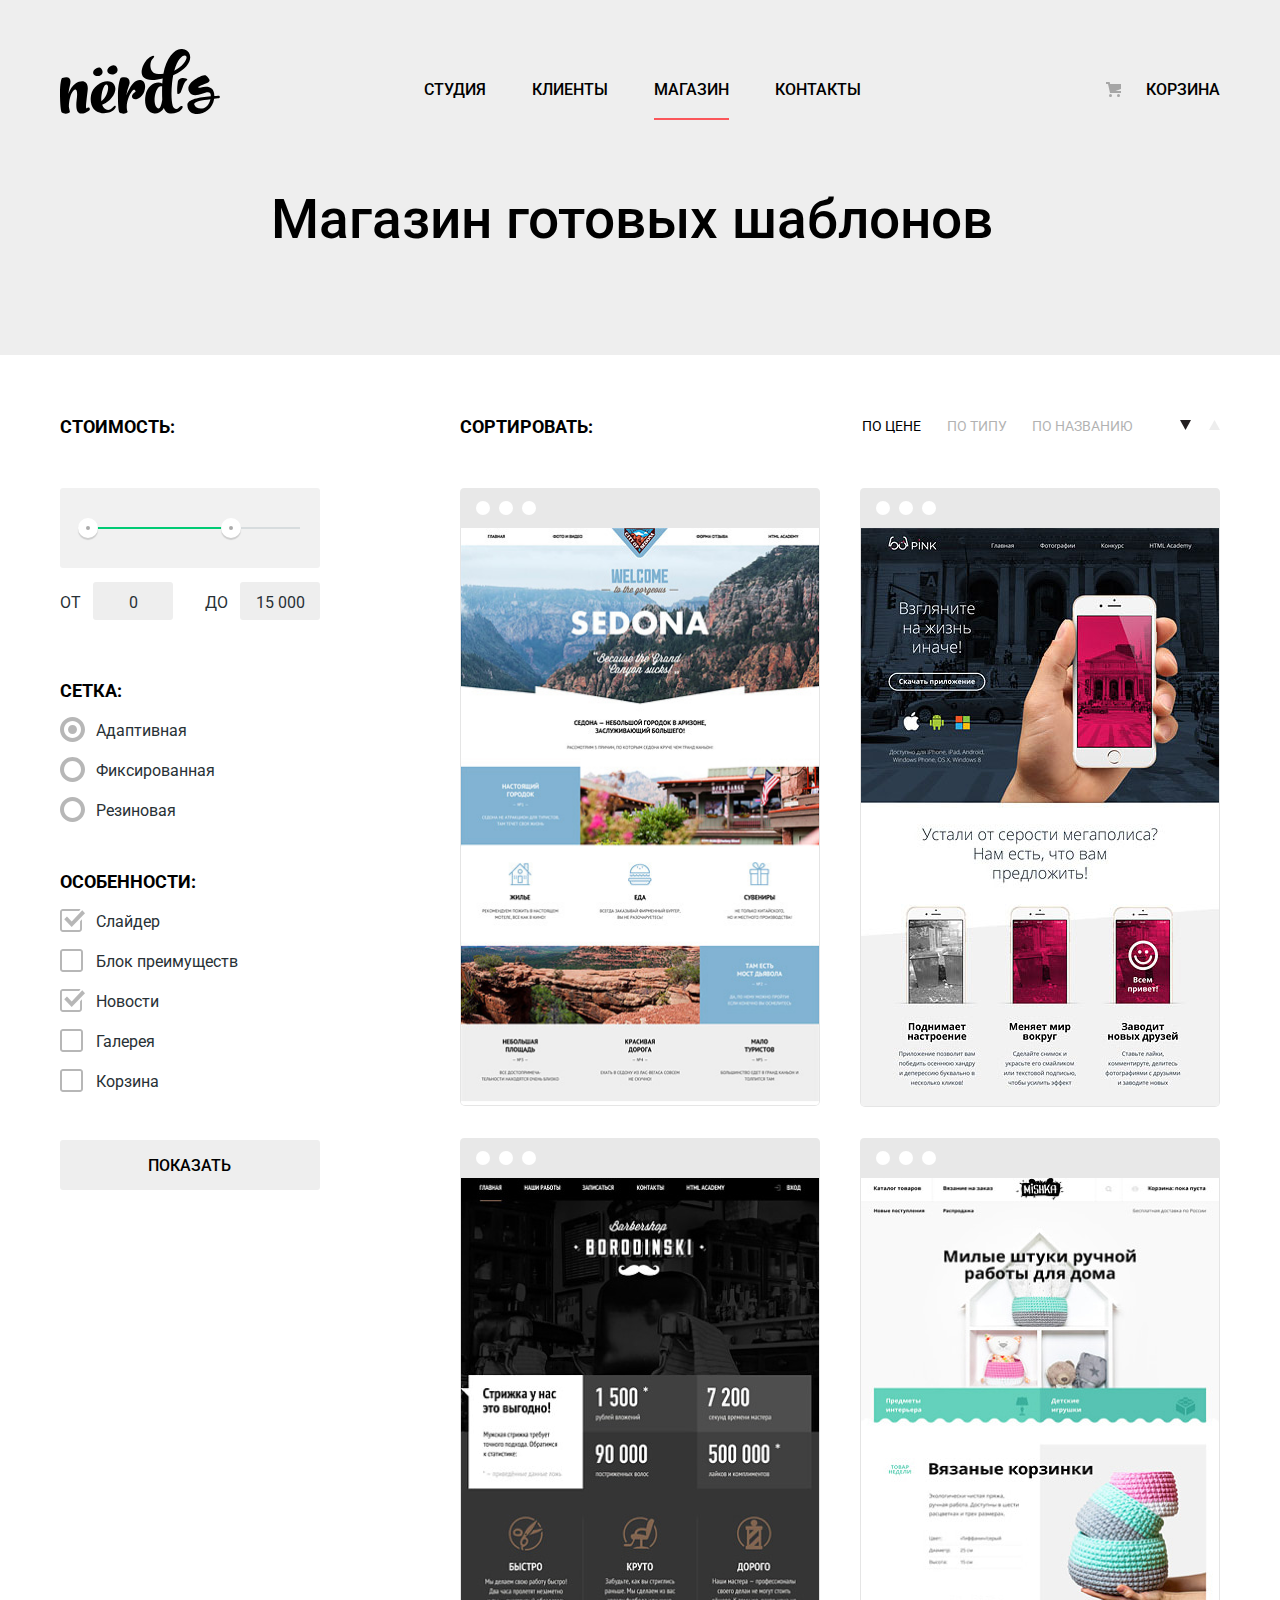
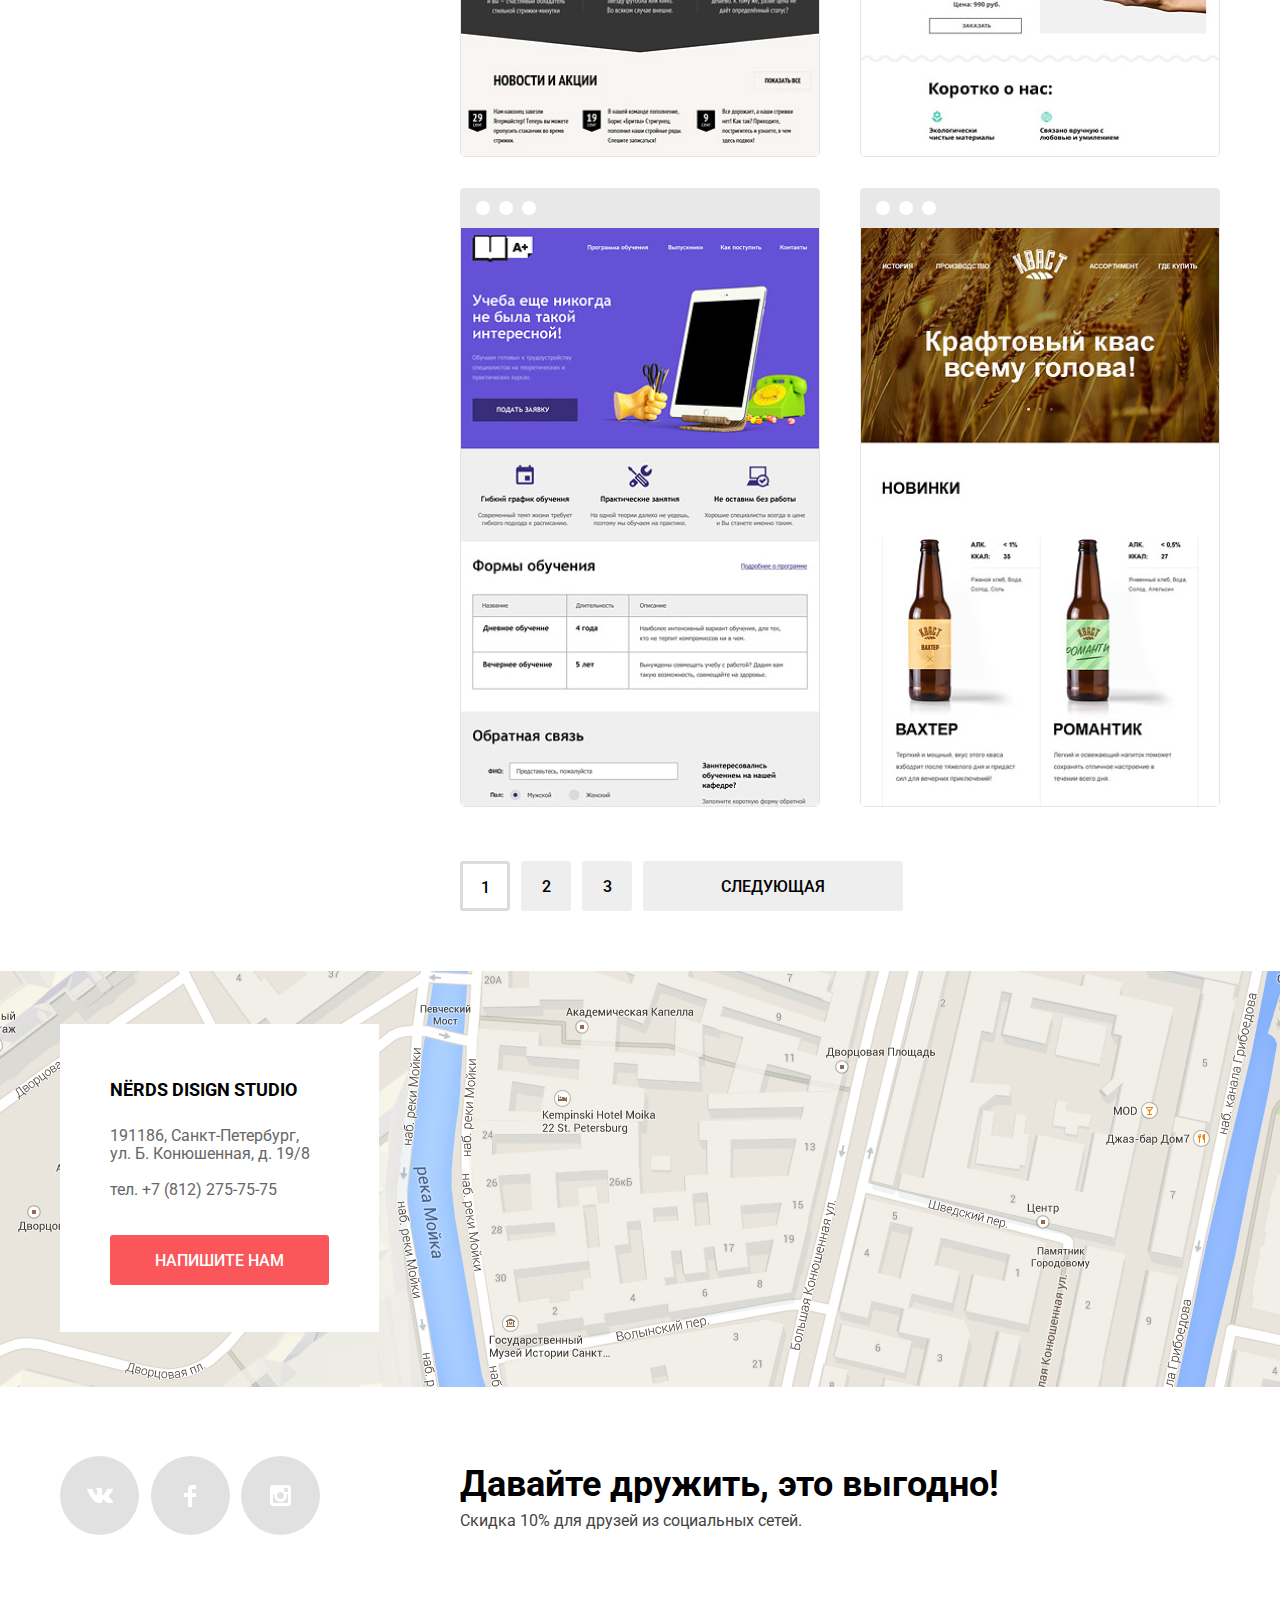
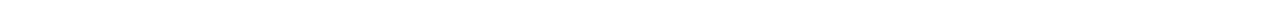
==== catalog.html @ a43b1bb4 "15. Оживляем интерактивные элементы" ====
<!DOCTYPE html>
<html class="page" lang="ru">

<head>
  <meta charset="utf-8">
  <title>HTML Academy: Нёрдс</title>
  <link href="https://fonts.googleapis.com/css2?family=Roboto:wght@400;500;700&display=swap" rel="stylesheet">
  <link href="css/normalize.css" rel="stylesheet">
  <link href="css/style.css" rel="stylesheet">
</head>

<body class="page-body">
  <header class="header header-inner">
    <div class="container">
      <a href="index.html" class="logo">
        <img src="img/logo.svg" width="160" height="65" alt="Логотип дизайн-студии NЁRDS">
      </a>
      <nav class="main-navigation">
        <ul>
          <li><a href="index.html">Студия</a></li>
          <li><a href="">Клиенты</a></li>
          <li><a class="active">Магазин</a></li>
          <li><a href="">Контакты</a></li>
        </ul>
      </nav>
      <div class="main-navigation basket">
        <a href="#">Корзина</a>
      </div>
    </div>
  </header>

  <main class="inner-main">
    <h1 class="title">Магазин готовых шаблонов</h1>
    <div class="container">
      <section class="filter">
        <h2 class="visually-hidden">
          Фильтр шаблонов
        </h2>
        <form action="https://echo.htmlacademy.ru" method="get">

          <fieldset class="price-scale">
            <legend>Стоимость:</legend>
            <div class="price-filter">

              <div class="filter-range">
                <div class="range-scale">
                  
                  <div class="range-scale-selected" 
                   style="width: 70%; margin-left: 0%">
                  </div>
                 
                </div>
                  <div class="toggle toggle-min" tabindex="0"
                  style="left: 7%"></div>
                  <div class="toggle toggle-max" tabindex="0"
                  style="left: 62%"></div>
              </div>

              <div class="filter-interval">
                <label class="low-price">
                  От
                <input type="text" name="min-price" value="0">
              </label>

                <label class="high-price">
                  До
                <input type="text" name="max-price" value="15 000">
              </label>
              </div>
            </div>
          </fieldset>

          <fieldset>
            <legend>
              Сетка:
            </legend>
            <ul>
              <li>
                <input class="visually-hidden filter-input
               filter-input-radio" type="radio" name="grid" value="adaptive" id="filter-adaptive" checked>
                <label for="filter-adaptive">
                  Адаптивная
                </label>
              </li>
              <li>
                <input class="visually-hidden filter-input
               filter-input-radio" type="radio" name="grid" value="fixed" id="filter-fixed">
                <label for="filter-fixed">
                  Фиксированная
                </label>
              </li>
              <li>
                <input class="visually-hidden filter-input
               filter-input-radio" type="radio" name="grid" value="rubber" id="filter-rubber">
                <label for="filter-rubber">
                  Резиновая
                </label>
              </li>
            </ul>
          </fieldset>

          <fieldset>
            <legend>
              Особенности:
            </legend>
            <ul>
              <li>
                <input class="visually-hidden filter-input
               filter-input-checkbox" type="checkbox" name="slider" id="filter-slider" checked>
                <label for="filter-slider">
                  Слайдер
                </label>
              </li>
              <li>
                <input class="visually-hidden filter-input
               filter-input-checkbox" type="checkbox" name="advantages" id="filter-advantages">
                <label for="filter-advantages">
                  Блок преимуществ
                </label>
              </li>
              <li>
                <input class="visually-hidden filter-input
               filter-input-checkbox" type="checkbox" name="news" id="filter-news" checked>
                <label for="filter-news">
                  Новости
                </label>
              </li>
              <li>
                <input class="visually-hidden filter-input
              filter-input-checkbox" type="checkbox" name="gallery" id="filter-gallery">
                <label for="filter-gallery">
                  Галерея
                </label>
              </li>
              <li>
                <input class="visually-hidden filter-input
              filter-input-checkbox" type="checkbox" name="basket" id="filter-basket">
                <label for="filter-basket">
                  Корзина
                </label>
              </li>
            </ul>
          </fieldset>
          <button class="show-results" type="submit">
            Показать
          </button>
        </form>
      </section>

      <section class="catalog">
        <h2 class="visually-hidden">
          Список шаблонов
        </h2>

        <div class="sort">
          <span class="sort-title">Сортировать:</span>
          <ul class="sort-items">
            <li><a class="sort-active" href="#">По цене</a></li>
            <li><a href="#">По типу</a></li>
            <li><a href="#">По названию</a></li>
          </ul>
          <ul class="sort-triangle">
            <li>
              <a class="sort-up-down sort-active" href="#">
                <span class="visually-hidden">
                  Сортировка по убыванию
                </span>
                <svg xmlns="http://www.w3.org/2000/svg" width="11" height="10" viewbox="0 0 11 10">
                  <path fill="#A6A6A6" d="M5.5 10L0 0h11" />
                </svg>

              </a>
            </li>
            <li>
              <a class="sort-up-down" href="#">
                <span class="visually-hidden">
                  Сортировка по возрастанию
                </span>
                <svg xmlns="http://www.w3.org/2000/svg" width="11" height="10" viewbox="0 0 11 10">
                  <path fill="#A6A6A6" d="M5.5 0L0 10h11z" />
                </svg>
              </a>
            </li>
          </ul>
        </div>

        <ul class="catalog-list">
          <li class="catalog-item">
            <div class="catalog-item-image">
              <img src="img/sedona.jpg" width="360" height="576"
                alt="Изображение красочного сайта с фотографиями Седоны">
            </div>
            <div class="actions">
              <a href="" tabindex="0">Sedona</a>
              <p>
                Информационный сайт <br> для туристов
              </p>
              <a class="buy" href="">9 900 ₽</a>
            </div>
          </li>
          <li class="catalog-item">
            <div class="catalog-item-image">
              <img src="img/pink-app.jpg" width="360" height="576"
                alt="Изображение стильного лендинга в серо-розовом цвете">
            </div>
            <div class="actions">
              <a href="">Pink App</a>
              <p>
                Продуктовый лендинг <br>
                приложения для iOS и Android
              </p>
              <a class="buy" href="">9 900 ₽</a>
            </div>
          </li>
          <li class="catalog-item">
            <div class="catalog-item-image">
              <img src="img/barbershop.jpg" width="360" height="576"
                alt="Изображение сайта мужской парикмахерской, в стиле американского барбершопа в темном цвете">
            </div>
            <div class="actions">
              <a href="">Barbershop</a>
              <p>
                Сайт салона красоты.<br> Для мужчин, да.
              </p>
              <a class="buy" href="">9 900 ₽</a>
            </div>
          </li>
          <li class="catalog-item">
            <div class="catalog-item-image">
              <img src="img/mishka.jpg" width="360" height="576"
                alt="Изображение нежного сайта в пастельных тонах с изображениями вязаных игрушек и аксуссуаров">
            </div>
            <div class="actions">
              <a href="">Mishka</a>
              <p>
                Интернет-магазин<br> вязаных игрушек
              </p>
              <a class="buy" href="">9 900 ₽</a>
            </div>
          </li>
          <li class="catalog-item">
            <div class="catalog-item-image">
              <img src="img/a-plus.jpg" width="360" height="576"
                alt="Изображение яркого сайта с удобно преподносимой информацией о курсах A Plus">
            </div>
            <div class="actions">
              <a href="">A Plus</a>
              <p>
                Лендинг курсов повышения<br> квалификации
              </p>
              <a class="buy" href="">9 900 ₽</a>
            </div>
          </li>
          <li class="catalog-item">
            <div class="catalog-item-image">
              <img src="img/kvast.jpg" width="360" height="576"
                alt="Изображение сайта с надписью 'Крафтовый квас всему голова!' на фоне золотой пшеницы">
            </div>
            <div class="actions">
              <a href="">Кваст</a>
              <p>
                Промо-сайт производителя<br> крафтового кваса
              </p>
              <a class="buy" href="">9 900 ₽</a>
            </div>
          </li>
        </ul>

        <h3 class="visually-hidden">Переключить страницу</h3>
        <ul class="pagination-list">
          <li class="pagination-item">
            <a class="active-page">1</a>
          </li>
          <li class="pagination-item ">
            <a href="#">2</a>
          </li>
          <li class="pagination-item">
            <a href="#">3</a>
          </li>
          <li class="pagination-item">
            <a href="#">Следующая</a>
          </li>
        </ul>
      </section>
    </div>
    <section class="map">
      <img src="img/map.png" width="1430" height="416" alt="Изображение карты">
      <div class="container">
        <div class="map-info">
          <h4>Nёrds disign studio</h4>
          <p>
            191186, Санкт-Петербург,<br>
            ул. Б. Конюшенная, д. 19/8
          </p>
          <a href="tel:+78122757575">
            тел. +7 (812) 275-75-75
          </a>
          <p>
            <a class="feedback-button" href="">
              Напишите нам
            </a>
          </p>
        </div>
      </div>
    </section>

    <section class="pop-up">
      <div class="pop-up-wrap">
      <h2>Напишите нам</h2>
      <form action="https://echo.htmlacademy.ru" method="post">
        <div class= "name-email">
        <p>
          <label>Ваше имя:
            <input type="text" name="name" placeholder="Имя Фамилия">
          </label>
        </p>
        <p>
          <label>Ваш email:
            <input type="email" name="email" placeholder="email@example.com">
          </label>
        </p>
        </div>
        <p>
          <label for="message">Текст письма:</label>
        </p>
        <p>
          <textarea name="message" id="message" rows="5" cols="80">В свободной форме
          </textarea>
        </p>
        <button type="submit">Отправить</button>
      </form>
      <button class="close-popup" type="button">
        <span class="visually-hidden">
          Закрыть окно
        </span>
      </button>
      </div>
    </section>
  </main>

  <footer class="footer container">
    <ul class="socials">
      <li>
        <a class="social-button" href="#">
          <span class="visually-hidden">Вконтакте</span>
          <svg xmlns="http://www.w3.org/2000/svg" width="26" height="15" viewbox="0 0 26 15">
            <path fill="#FFF" d="M16.138 11.51c.956-.309 2.18
              2.04 3.483 2.939.978.681 1.727.534
              1.727.534l3.473-.05s1.815-.112.957-1.554c-.071-.12-.503-1.069-2.585-3.022-2.177-2.043-1.882-1.712.739-5.244
              1.597-2.153 2.236-3.468
              2.036-4.028-.192-.539-1.365-.399-1.365-.399L20.69.713c-.381.001-.704.119-.851.515-.003.004-.621
              1.666-1.445 3.079-1.741 2.989-2.436 3.148-2.724 2.961-.661-.433-.494-1.737-.494-2.664
              0-2.897.432-4.105-.846-4.417-.427-.104-.739-.172-1.828-.182-1.392-.021-2.574 0-3.244.329-.445.223-.786.712-.579.74.26.035.843.16
              1.155.586.401.552.389 1.789.389 1.789s.229 3.411-.54
              3.834c-.528.29-1.25-.302-2.803-3.016-.793-1.388-1.392-2.922-1.392-2.922s-.116-.285-.326-.441c-.25-.185-.6-.244-.6-.244L.848.684S.29.7.085.946c-.182.218-.015.668-.015.668s2.909
              6.881 6.203 10.347c3.02 3.182 6.452 2.971
              6.452 2.971h1.555s.469-.054.709-.312c.224-.24.214-.691.214-.691s-.031-2.109.935-2.419z" />
          </svg>
        </a>
      </li>
      <li>
        <a class="social-button" href="#">
          <span class="visually-hidden">Фейсбук</span>
          <svg xmlns="http://www.w3.org/2000/svg" width="12" height="22" viewbox="0 0 12 22">
            <path fill="#FFF" d="M12 4V0H8a4 4 0 0 0-4 4v4H0v4h4v10h4V12h4V8H8V4h4z" />
          </svg>
        </a>
      </li>
      <li>
        <a class="social-button" href="#">
          <span class="visually-hidden">Инстаграм</span>
          <svg xmlns="http://www.w3.org/2000/svg" width="21" height="21" viewbox="0 0 21 21">
            <path fill="#FFF" d="M18 0H3C1.35 0 0 1.35 0 3v15c0 1.65 1.35 3 3 3h15c1.65 0 3-1.35
             3-3V3c0-1.65-1.35-3-3-3zm-7.5 7c1.93 0 3.5 1.57 3.5 3.5S12.43 14 10.5 14 7 12.43 7
             10.5 8.57 7 10.5 7zM18 18H3V9h1.181A6.504 6.504 0 0 0 4 10.5a6.5 6.5 0 1 0 13 0
             6.45 6.45 0 0 0-.181-1.5H18v9zm0-11h-4V3h4v4z" />
          </svg>
        </a>
      </li>
    </ul>
    <div class="footer-wrap">
      <h2>Давайте дружить, это выгодно!</h2>
      <p>Скидка 10% для друзей из социальных сетей.</p>
    </div>
  </footer>
<script src="./js/script.js"></script>
</body>

</html>
---- css/style.css ----
/* Variables */

:root {
  --icon-gray: #231f20;

  --basic-black: #000000;
  --basic-extra-dark-gray: #283136;
  --basic-dark-gray: #4d4d4d;
  --basic-medium-gray: #666666;
  --basic-gray: #e1e1e1;
  --basic-light-gray: #eeeeee;
  --basic-white: #ffffff;

  --form-dark-gray: rgba(27%, 27%, 27%, 0.5);
  --form-gray: #b4b9bb;
  --form-light-gray: #d7dcde;

  --slider-gray: #c1c1c1;
  --footer-gray: #444444;

  --btn-dark-gray: #d5d5d5;
  --btn-gray: #dfdfdf;
  --btn-border-gray: #dbdbdb;
  --tooggle-gray: #ababab;


  --basic-dark-red: #d7373b;
  --basic-medium-red: #e74346;
  --basic-red: #fb565a;

  --basic-dark-green: #00aa62;
  --basic-medium-green: #00bc6c;
  --basic-green: #00ca74;

  --basic-dark-yellow: #e5a722;
  --basic-medium-yellow: #eab534;
  --basic-yellow: #efc849;

  --special-white: rgba(255, 255, 255, 0.3);
  --special-gray: rgba(0, 0, 0, 0.25);
  --special-light-gray: rgba(0, 0, 0, 0.1);
  --special-shadow: rgba(0, 0, 0, 0.4);
  --special-border: rgba(0, 1, 1, 0.1);
  --special-tooggle: rgba(0, 0, 0, 0.15);
}

/* Global */

body {
  min-width: 1180px;
  margin: 0;
  padding: 0;
  font-family: "Roboto", "Arial", sans-serif;
  font-size: 16px;
  line-height: 24px;
  font-weight: normal;
  color: var(--basic-black);
  background-color: var(--basic-white);
}

a {
  text-decoration: none;
}

img {
  max-width: 100%;
  height: auto;
}

*,
*::before,
*::after {
  box-sizing: border-box;
}

/* grid */

.page {
  height: 100%;
}

.page-body {
  min-height: 100%;
  display: grid;
  grid-template-rows: min-content 1fr min-content;
  align-content: start;
}

/* Container */

.container {
  width: 1180px;
  margin: 0 auto;
  padding: 0 10px;
}

/* styles for header */

.header {
  min-height: 115px;
  background-color: var(--basic-light-gray);
}

.header-inner {
  padding-bottom: 20px;
}

.header .logo:focus {
  opacity: 0.3;
}

.header .logo {
  width: 160px;
  height: 65px;
  margin-top: 49px;
}

.main-navigation ul {
  list-style: none;
  width: 438px;
  margin: 0;
  padding: 0;
  display: grid;
  grid-template-columns:
    min-content min-content min-content min-content;
  gap: 46px;
  margin-top: 75px;
  margin-right: 54px;

}

.main-navigation a {
  color: var(--basic-black);
  font-weight: 500;
  line-height: 30px;
  text-transform: uppercase;
}

.main-navigation a:hover {
  color: var(--basic-red);
}

.main-navigation a:focus {
  color: var(--basic-black);
  opacity: 0.3;
}

.active {
  border-bottom: 2px solid var(--basic-red);
  padding-bottom: 19px;
}

.header .container {
  display: flex;
  justify-content: space-between;
}

.basket {
  max-width: 115px;
  padding-left: 26px;
  margin-top: 75px;
  position: relative;
}

.basket a::before {
  content: "";
  width: 15px;
  height: 15px;
  position: absolute;
  background-image: url("../img/cart-icon.svg");
  background-repeat: no-repeat;
  background-position: 0 0;
  top: 7px;
  left: -14px;
}

/* styles for index.html */

/* slider */

.slider {
  background-color: var(--basic-light-gray);
  margin: 0;
}

.slider .container {
  position: relative;
}

.slider h2 {
  font-weight: 500;
  font-size: 55px;
  line-height: 55px;
  margin: 0;
  padding-top: 77px;
  padding-bottom: 27px;
}

.slider p {
  color: var(--basic-extra-dark-gray);
  margin: 0;
}

.slider-button {
  font-weight: 500;
  font-size: 16px;
  line-height: 18px;
  text-transform: uppercase;
  color: var(--basic-white);
  background-color: var(--basic-red);
  width: 240px;
  height: 50px;
  text-align: center;
  border-radius: 3px;
  padding-top: 16px;
  margin-top: 38px;
}

.slider-button:hover {
  background-color: var(--basic-medium-red);
}

.slider-button:focus {
  background-color: var(--basic-dark-red);
  color: var(--special-white);
}

.first-slide {
  display: grid;
  grid-template-columns: 380px;
  grid-template-rows:
    min-content min-content min-content;
  background-image: url(../img/slide-1.png);
  display: none;
}

.first-slide .slider-button {
  padding-top: 17px;
}

.second-slide {
  background-image: url(../img/slide-2.png);
  display: grid;
  grid-template-columns: 520px;
  grid-template-rows:
    min-content min-content min-content;
  display: none;
}

.second-slide h2,
.third-slide h2 {
  padding-bottom: 39px;
}

.second-slide .slider-button,
.third-slide .slider-button {
  margin-top: 26px;
}

.third-slide {
  display: grid;
  grid-template-columns: 415px;
  grid-template-rows:
    min-content min-content min-content;
  background-image: url(../img/slide-3.png);
  display: none;
}


.slide {
  min-height: 430px;
  background-repeat: no-repeat;
  background-size: 760px 431px;
  background-position: right;
}

.slider .current-slide {
  display: grid;
}

.indicator {
  width: 88px;
  display: flex;
  justify-content: space-between;
  position: absolute;
  bottom: 96px;
  right: 545px;
}

.indicator-button {
  width: 18px;
  height: 18px;
  border-radius: 50%;
  background-color: var(--basic-white);
  border: none;
  cursor: pointer;
  position: relative;
}

.indicator .current-btn::before {
  content: "";
  width: 8px;
  height: 8px;
  border: 2px solid var(--slider-gray);
  border-radius: 50%;
  position: absolute;
  top: 5px;
  left: 5px;
}

/* products */

.products {
  margin-top: 80px;
  margin-bottom: 80px;
  display: grid;
  grid-template-columns:
    300px 300px 300px;
  gap: 100px;
}

.products div {
  width: 300px;
}

.products h3 {
  font-weight: bold;
  font-size: 24px;
  line-height: 30px;
  text-transform: uppercase;
  margin: 0;
  margin-top: 19px;
}

.products p {
  color: var(--basic-extra-dark-gray);
  margin: 0;
  margin-top: 15px;
}

.products a {
  line-height: 18px;
  color: var(--basic-white);
  text-transform: uppercase;
  text-align: center;
  display: block;
  width: 160px;
  height: 50px;
  padding-top: 18px;
  border-radius: 3px;
  margin-top: 31px;
}

.first-product a {
  background-color: var(--basic-red);
}

.first-product a:hover {
  background-color: var(--basic-medium-red);
}

.first-product a:focus {
  background-color: var(--basic-dark-red);
  color: var(--special-white);
}

.second-product a {
  background-color: var(--basic-green);
}

.second-product a:hover {
  background-color: var(--basic-medium-green);
}

.second-product a:focus {
  background-color: var(--basic-dark-green);
  color: var(--special-white);
}

.third-product a {
  background-color: var(--basic-yellow);
}

.third-product a:hover {
  background-color: var(--basic-medium-yellow);
}

.third-product a:focus {
  background-color: var(--basic-dark-yellow);
  color: var(--special-white);
}

/* about us */

.company {
  display: grid;
  grid-template-columns: 670px 360px;
  column-gap: 130px;
  margin-bottom: 58px;
  position: relative;
  padding-top: 38px;
}

.company::before,
.clients::before,
.clients::after {
  content: "";
  width: 1158px;
  height: 2px;
  background-color: var(--basic-light-gray);
  position: absolute;
  top: 0;
  left: 10px;
}

.clients::after {
  top: 100%;
}

.about-us h2 {
  font-weight: 500;
  font-size: 45px;
  line-height: 45px;
  margin: 0;
  margin-top: 37px;
}

.about-us p {
  color: var(--basic-extra-dark-gray);
  margin: 0;
  margin-top: 34px;
}

.about-us h4 {
  text-transform: uppercase;
  color: var(--basic-extra-dark-gray);
  margin: 0;
  margin-top: 41px;
}

.about-us .developing {
  list-style: none;
  color: var(--basic-extra-dark-gray);
  margin: 0;
  padding: 0;
  margin-top: 13px;
  padding-left: 36px;
}

.developing li {
  padding-top: 10px;
  padding-bottom: 14px;
  position: relative;
}

.developing li::before {
  content: "";
  width: 25px;
  height: 2px;
  background-color: var(--basic-red);
  position: absolute;
  top: 20px;
  left: -36px;
}

/* statistics */

.statistics img {
  width: 360px;
  height: 208px;
  margin-top: 3px;
}

.statistics h4 {
  text-align: center;
  text-transform: uppercase;
  margin: 0;
  margin-top: 30px;
}

.statistics ul {
  list-style: none;
  margin: 0;
  padding: 0;
  display: flex;
  margin-top: 34px;
}

.statistics li {
  width: 120px;
}

.statistics span {
  font-weight: bold;
  font-size: 45px;
  line-height: 64px;
}

.statistics sup {
  font-size: 26px;
  line-height: 40px;
  vertical-align: 5%;
}

.statistics p {
  line-height: 18px;
  color: var(--basic-extra-dark-gray);
  margin: 0;
  margin-top: 7px;
}

.clients {
  position: relative;
}


.manufacturers-list {
  list-style: none;
  padding: 48px 0 38px 0;
  margin: 0;
  margin-bottom: 80px;
  display: flex;
  flex-wrap: wrap;
}

.manufacturers-list li {
  margin-left: 32px;
  margin-right: 63px;
  padding-top: 17px;
  position: relative;
}

.manufacturers-list li:nth-child(2) {
  padding-top: 0px;
  margin-right: 72px;
}

.manufacturers-list li:nth-child(3) {
  padding-top: 19px;
  margin-right: 0;
}

.manufacturers-list li:nth-child(4) {
  padding-top: 6px;
  margin-left: 120px;
  margin-right: 0;
}

.manufacturers-list li::after {
  content: "";
  width: 2px;
  height: 52px;
  background-color: var(--basic-light-gray);
  position: absolute;
  top: 19px;
  right: -50px;
}

.manufacturers-list li:nth-child(2)::after {
  right: -46px;
}

.manufacturers-list li:nth-child(3)::after {
  right: -57px;
}

.manufacturers-list li:nth-child(4n)::after {
  display: none;
}

.manufacturers-list a {
  opacity: 0.2;
}

.manufacturers-list a:hover {
  opacity: 1;
}

.manufacturers-list a:focus {
  opacity: 0.1;
}

.map {
  height: 416px;
}

.map .container {
  position: relative;
}

.map img {
  width: 100%;
  height: 416px;
  object-fit: cover;
}

.map .map-info {
  width: 319px;
  height: 308px;
  padding-left: 50px;
  background-color: var(--basic-white);
  position: absolute;
  z-index: 1;
  top: -370px;
  left: 10px;
}

.map h4 {
  font-weight: bold;
  font-size: 18px;
  line-height: 30px;
  text-transform: uppercase;
  margin: 0;
  padding-top: 51px;
}

.map p,
.map a {
  line-height: 18px;
  color: var(--basic-medium-gray);
  margin: 0;
}

.map p {
  padding-top: 22px;
  padding-bottom: 15px;
}

.map .feedback-button {
  font-weight: 500;
  line-height: 18px;
  text-transform: uppercase;
  text-align: center;
  color: var(--basic-white);
  background-color: var(--basic-red);
  border-radius: 3px;
  display: block;
  margin-top: 11px;
  width: 219px;
  height: 50px;
  padding-top: 17px;
}

/* styles for catalog.html */

.title {
  font-weight: 500;
  font-size: 55px;
  line-height: 55px;
  text-align: center;
  background-color: var(--basic-light-gray);
  margin: 0;
  padding: 58px 17px 108px 0;
}

.inner-main .container {
  display: grid;
  grid-template-columns: 260px 1fr;
  align-content: start;
}

.filter fieldset {
  padding: 0;
  margin: 0;
  margin-bottom: 26px;
  border: none;
}

.filter legend {
  font-weight: bold;
  font-size: 18px;
  line-height: 30px;
  text-transform: uppercase;
  margin-bottom: 15px;
}

.filter .price-scale {
  margin-top: 57px;
  margin-bottom: 56px;
}

.price-filter {
  margin-top: 31px;
}


.filter-range {
  position: relative;
  height: 80px;
  margin-bottom: 14px;
  padding: 39px 20px 0px 20px;
  background-color: #f1f1f1;
  border-radius: 3px;
}

.range-scale {
  height: 2px;
  background: var(--form-light-gray);
}

.range-scale-selected {
  width: 70%;
  height: 2px;
  background: var(--basic-green);
}

.toggle {
  width: 20px;
  height: 20px;
  padding: 0;
  border: 8px solid var(--basic-white);
  background-color: var(--tooggle-gray);
  border-radius: 50%;
  box-shadow: 0px 2px 1px var(--special-tooggle);
  position: absolute;
  top: 30px;
  left: 0;
  cursor: pointer;
}

.toggle-min {
  left: 18px;
}

.toggle-max {
  left: 160px;
}

.filter-interval label {
  text-transform: uppercase;
}

.filter-interval input {
  font-family: inherit;
  font-size: inherit;
  text-align: center;
  width: 80px;
  height: 38px;
  background-color: var(--basic-light-gray);
  border: none;
  border-radius: 3px;
  padding-top: 4px;
  margin-left: 8px;
}

.filter-interval {
  display: flex;
  justify-content: space-between;
  align-items: center;
}

.filter {
  width: 260px;
}

.filter-interval label,
.filter-interval input {
  line-height: 22px;
  color: var(--basic-extra-dark-gray);
}

.filter ul {
  list-style: none;
  padding: 0;
  margin: 0;
}

.filter-input+label {
  color: var(--basic-extra-dark-gray);
  line-height: 20px;
  display: block;
  padding-left: 36px;
  margin-bottom: 20px;
  position: relative;
}

.filter-input:disabled+label {
  opacity: 0.3;
}

.filter-input-radio+label::before,
.filter-input-checkbox+label::before {
  content: "";
  position: absolute;
  top: -4px;
  left: 0px;
  width: 25px;
  height: 25px;
  background-repeat: no-repeat;
  background-position: 0 0;
  opacity: 0.4;
}


.filter-input-radio+label::before {
  background-image: url("../img/radio-off-black.svg");
}

.filter-input-radio:checked+label::before {
  background-image: url("../img/radio-on-black.svg");
}

.filter-input-checkbox+label::before {
  top: -3px;
  background-image: url("../img/checkbox-off-black.svg");
}

.filter-input-checkbox:checked+label::before {
  background-image: url("../img/checkbox-on-black.svg");
}

.filter-input:hover+label::before,
.filter-input:focus+label::before {
  opacity: 1;
}

.filter-input:disabled+label::before,
.filter-input:disabled+label {
  opacity: 0.2;
}

.filter fieldset:nth-child(3) {
  margin-bottom: 28px;
}

.show-results {
  font-weight: 500;
  font-size: 16px;
  line-height: 18px;
  background-color: var(--basic-light-gray);
  border: none;
  text-transform: uppercase;
  width: 260px;
  height: 50px;
  border-radius: 3px;
  padding-top: 2px;
  padding-left: 5px;
}

.show-results:hover {
  background-color: var(--btn-gray);
}

.show-results:focus {
  background-color: var(--btn-dark-gray);
  color: var(--special-gray);
  box-shadow: inset 0px 3px 0px var(--special-border);
}

.sort {
  width: 760px;
  margin: 57px 0 0 140px;
  display: flex;
}

.sort .sort-title {
  font-size: 18px;
  line-height: 30px;
  font-weight: bold;
  text-transform: uppercase;
}

.sort ul {
  list-style: none;
  margin: 0;
  padding: 0;
}

.sort .sort-items {
  width: 271px;
  display: flex;
  justify-content: space-between;
  margin-left: 269px;
  padding-top: 2px;
}

.sort-items a {
  font-size: 14px;
  line-height: 18px;
  text-transform: uppercase;
  color: var(--basic-black);
  opacity: 0.3;
}

.sort-items a:hover {
  opacity: 0.6;
}

.sort-items a:focus,
.sort-items .sort-active {
  opacity: 1;
}

.sort .sort-triangle {
  width: 40px;
  display: flex;
  justify-content: space-between;
  margin-left: 47px;
  padding-top: 1px;
}

.sort-up-down path {
  opacity: 0.2;
}

.sort-up-down:hover path {
  opacity: 1;
}

.sort-up-down:focus path,
.sort-active path {
  fill: var(--icon-gray);
  opacity: 1;
}

/* catalog-list */

.catalog-list {
  list-style: none;
  display: flex;
  flex-wrap: wrap;
  padding: 0;
  margin: 0;
  margin-bottom: 23px;
  margin-left: 140px;
  margin-top: 46px;
}

.catalog-item {
  width: 360px;
  min-height: 620px;
  margin-right: 40px;
  margin-bottom: 30px;
  position: relative;
  border-radius: 5px;
}

.catalog-item::before {
  content: "";
  width: 360px;
  height: 40px;
  position: absolute;
  top: 0;
  background-image: url(../img/browser.svg);
  background-position: 0 0;
  background-repeat: no-repeat;
  opacity: 0.12;
}

.catalog-item:nth-child(2n) {
  margin-right: 0;
}

.catalog-item-image {
  width: 360px;
  height: 576px;
  padding-top: 40px;
}

.catalog-item-image img {
  border: 1px solid var(--special-light-gray);
  border-top: none;
  border-bottom-left-radius: 5px;
  border-bottom-right-radius: 5px;
}

.catalog-item .actions {
  background-color: var(--basic-light-gray);
  text-align: center;
  width: 360px;
  min-height: 231px;
  position: absolute;
  bottom: 0px;
  border-bottom-left-radius: 5px;
  border-bottom-right-radius: 5px;
  display: none;
}

.catalog-item:hover .actions,
.catalog-item:focus .actions {
  display: block;
}

.catalog-item:hover {
  box-shadow: 0px 4px 4px var(--special-gray);
}

.catalog-item:hover img {
  border: none;
}

.catalog-item:hover::before {
  opacity: 1;
}

.actions a:first-child {
  font-weight: bold;
  font-size: 18px;
  line-height: 30px;
  text-transform: uppercase;
  color: var(--basic-black);
  display: block;
  padding-top: 27px;
}

.actions a:first-child:hover {
  color: var(--basic-red);
}

.actions a:first-child:focus {
  color: var(--basic-black);
  opacity: 0.3;
}

.actions p {
  color: var(--basic-medium-gray);
  line-height: 18px;
  margin: 0;
  margin-top: 11px;
  margin-bottom: 32px;
}

.actions .buy {
  color: var(--basic-white);
  font-weight: 500;
  font-size: 16px;
  line-height: 18px;
  text-transform: uppercase;
  background-color: var(--basic-red);
  display: block;
  width: 200px;
  height: 50px;
  padding-top: 18px;
  border-radius: 3px;
  margin: 0 auto;
}

.actions .buy:hover {
  background-color: var(--basic-medium-red);
}

.actions .buy:focus {
  background-color: var(--basic-dark-red);
}

.pagination-list {
  list-style: none;
  display: flex;
  justify-content: space-between;
  width: 443px;
  margin: 0 0 60px 140px;
  padding: 0;
}

.pagination-item a {
  font-weight: 500;
  line-height: 18px;
  text-align: center;
  text-transform: uppercase;
  color: var(--basic-black);
  background-color: var(--basic-light-gray);
  display: block;
  width: 50px;
  height: 50px;
  padding: 17px 0px 15px 0px;
  border-radius: 3px;
}

.pagination-item:first-child a {
  padding: 15px 0 17px 0;
}

.pagination-item:last-child a {
  width: 260px;
}

.pagination-item a:hover {
  background-color: var(--btn-gray);
}

.pagination-item a:focus {
  background-color: var(--btn-dark-gray);
  color: var(--special-gray);
}

.pagination-item .active-page {
  background-color: var(--basic-white);
  border: 3px solid var(--btn-border-gray);
}

/* styles for footer */

.footer {
  background-color: var(--basic-white);

}

.socials {
  list-style: none;
  margin: 0;
  padding: 0;
  width: 260px;
  display: flex;
  justify-content: space-between;
  padding-top: 69px;
}

.social-button {
  color: var(--basic-black);
  background-color: var(--basic-gray);
  display: flex;
  justify-content: center;
  align-items: center;
  width: 79px;
  height: 79px;
  border-radius: 50%;
}

.social-button:hover {
  background-color: var(--basic-medium-red);
}

.social-button:focus {
  background-color: var(--basic-dark-red);
}

.social-button:focus svg {
  opacity: 0.3;
}

.footer h2 {
  font-weight: bold;
  font-size: 36px;
  line-height: 36px;
  margin: 0;
  padding-top: 79px;
}

.footer p {
  color: var(--footer-gray);
  line-height: 22px;
  margin: 0;
  padding-top: 8px;
}

.footer {
  min-height: 217px;
  display: flex;
}

.footer-wrap {
  margin-left: 140px;
}

/* styles for pop-up */
.pop-up {
  width: 960px;
  height: 590px;
  background-color: var(--basic-white);
  box-shadow: 0px 20px 40px var(--special-shadow);
  margin: 0 auto;
  position: fixed;
  top: 50%;
  left: 50%;
  transform: translate(-50%, -50%);
  z-index: 30;

  display: none;
}

.show-pop-up {
  display: block;
  animation-name: bounce;
  animation-duration: 0.6s;
}

@keyframes bounce {
  0% {
    transform: translate(-50%, -2000px);
  }

  100% {
    transform: translate(-50%, -50%);
  }
}

.hide {
  animation-name: bounce-reverse;
  animation-duration: 0.6s;
}

@keyframes bounce-reverse {
  0% {
    transform: translate(-50%, -50%);
  }

  100% {
    transform: translate(-50%, -2000px);
  }
}

.pop-up p {
  margin: 0;
}

.pop-up h2 {
  font-size: 45px;
  line-height: auto;
  font-weight: bold;
  margin: 0;
  padding-top: 82px;
}

.pop-up-wrap {
  width: 760px;
  margin: 0 auto;
}

.name-email {
  display: flex;
  flex-wrap: wrap;
}

.name-email label {
  font-weight: bold;
  line-height: 18px;
  display: flex;
  flex-wrap: wrap;
  width: 360px;
}

.name-email p {
  margin: 0;
  margin-top: 48px;
  margin-bottom: 32px;
}

.name-email p:first-child {
  margin-right: 40px;
}

.name-email input {
  line-height: 18px;
  width: 360px;
  height: 50px;
  margin-top: 8px;
  line-height: 18px;
  border: 2px solid var(--form-light-gray);
  border-radius: 3px;
  padding-top: 3px;
  padding-left: 14px;
}

.name-email input::placeholder,
.pop-up textarea {
  color: var(--form-dark-gray);
}

.pop-up label {
  font-weight: bold;
  line-height: 18px;
}

.pop-up textarea {
  margin-top: 5px;
  width: 100%;
  height: 118px;
  border: 2px solid var(--form-light-gray);
  border-radius: 3px;
  padding: 15px 0 0 14px;
  margin-bottom: 39px;
}

.pop-up input:hover,
.pop-up textarea:hover {
  border-color: var(--form-gray);
}

.pop-up input:focus,
.pop-up textarea:focus,
.name-email input:focus::placeholder {
  border-color: var(--basic-black);
  color: var(--basic-black);
}

.pop-up input:invalid,
.pop-up textarea:invalid,
.name-email input:invalid::placeholder {
  border-color: var(--basic-red);
  color: var(--basic-red);
}

.pop-up button {
  font-weight: 500;
  text-transform: uppercase;
  color: var(--basic-white);
  background-color: var(--basic-red);
  width: 259px;
  height: 50px;
  border: none;
  border-radius: 3px;
  cursor: pointer;
  padding-top: 2px;
}

.pop-up .close-popup {
  width: 21px;
  height: 21px;
  background-color: transparent;
  background-image: url(../img/close-cross.svg);
  opacity: 0.3;
  position: absolute;
  top: 78px;
  right: 90px;
}

.close-popup:hover {
  opacity: 1;
}

.close-popup:focus {
  opacity: 0.1;
}

.error {
  animation-name: shake;
  animation-duration: 0.6s;
}

@keyframes shake {

  0%,
  100% {
    transform: translate(-50%, -50%);
  }

  10%,
  30%,
  50%,
  70%,
  90% {
    transform: translate(-51%, -50%);
  }

  20%,
  40%,
  60%,
  80% {
    transform: translate(-49%, -50%);
  }
}

.visually-hidden:not(:focus):not(:active),
input[type="checkbox"].visually-hidden,
input[type="radio"].visually-hidden {
  position: absolute;
  width: 1px;
  height: 1px;
  margin: -1px;
  border: 0;
  padding: 0;
  white-space: nowrap;
  clip-path: inset(100%);
  clip: rect(0 0 0 0);
  overflow: hidden;
}
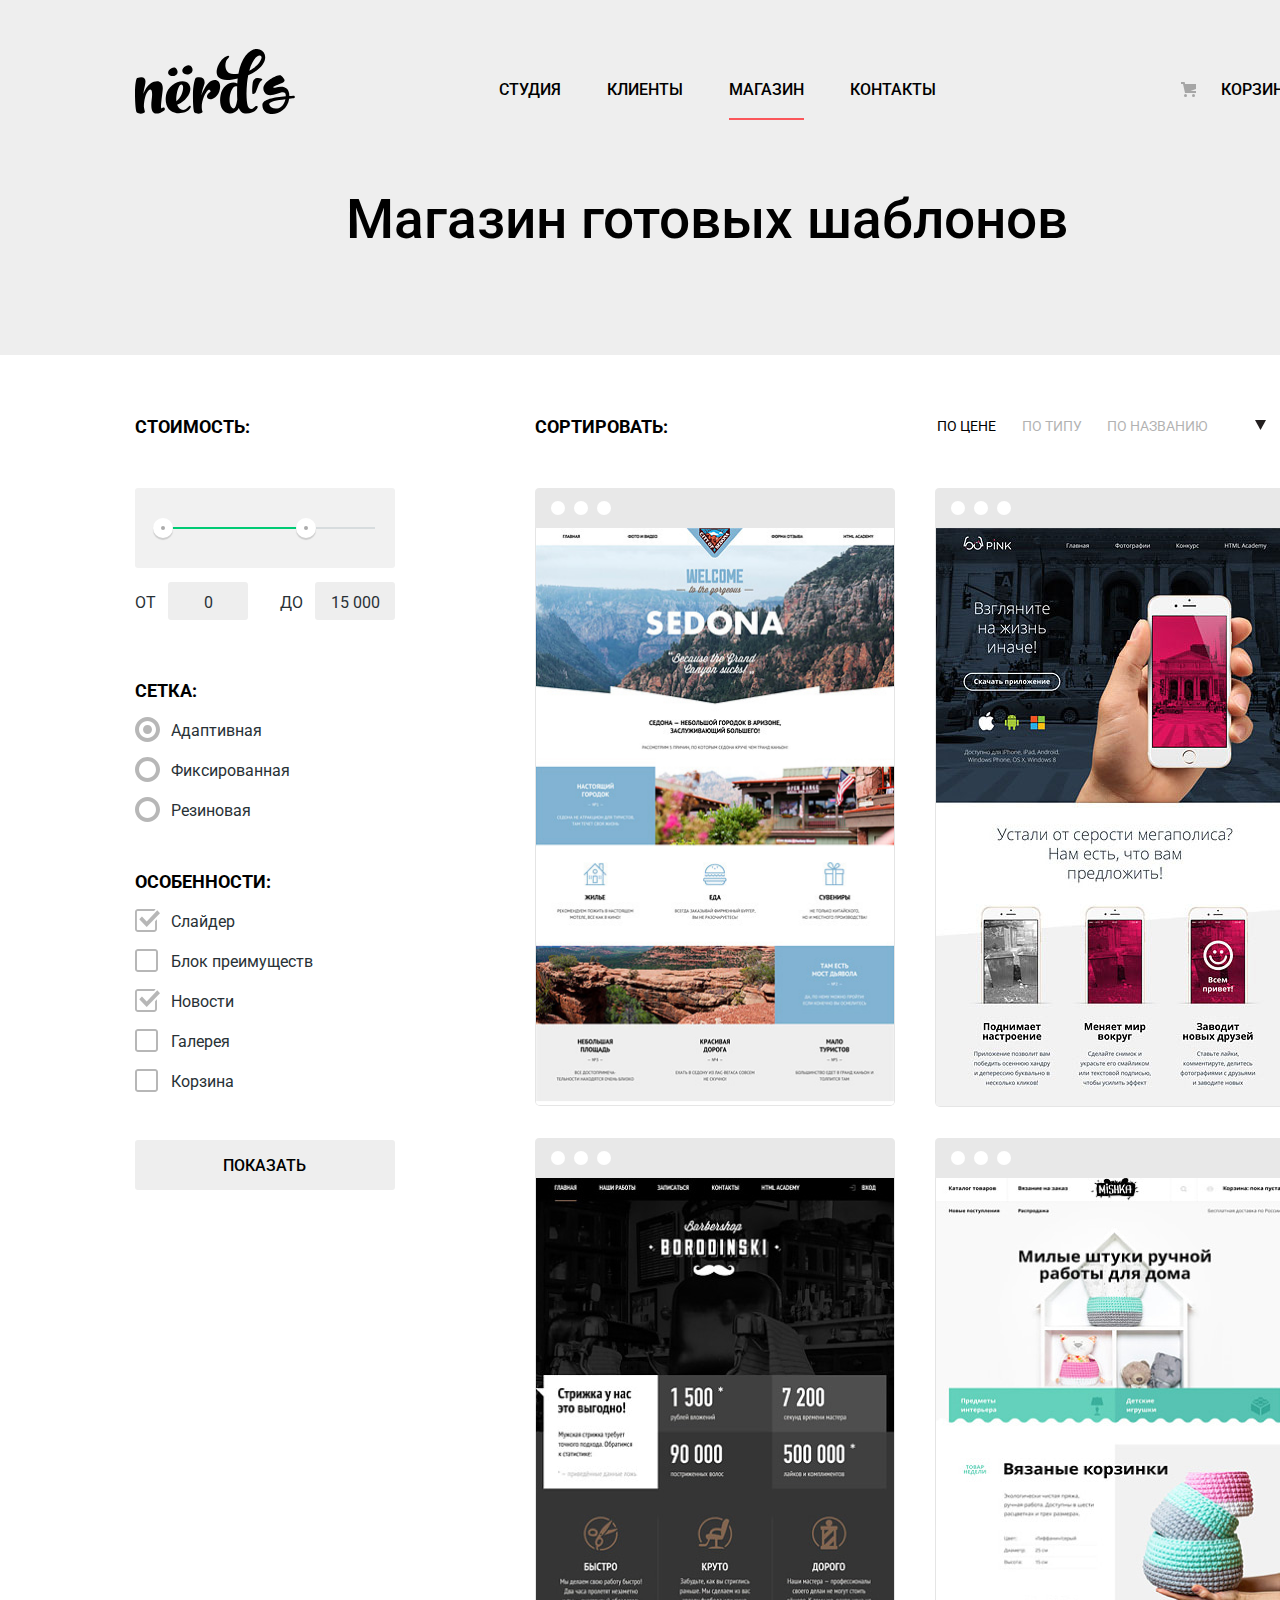
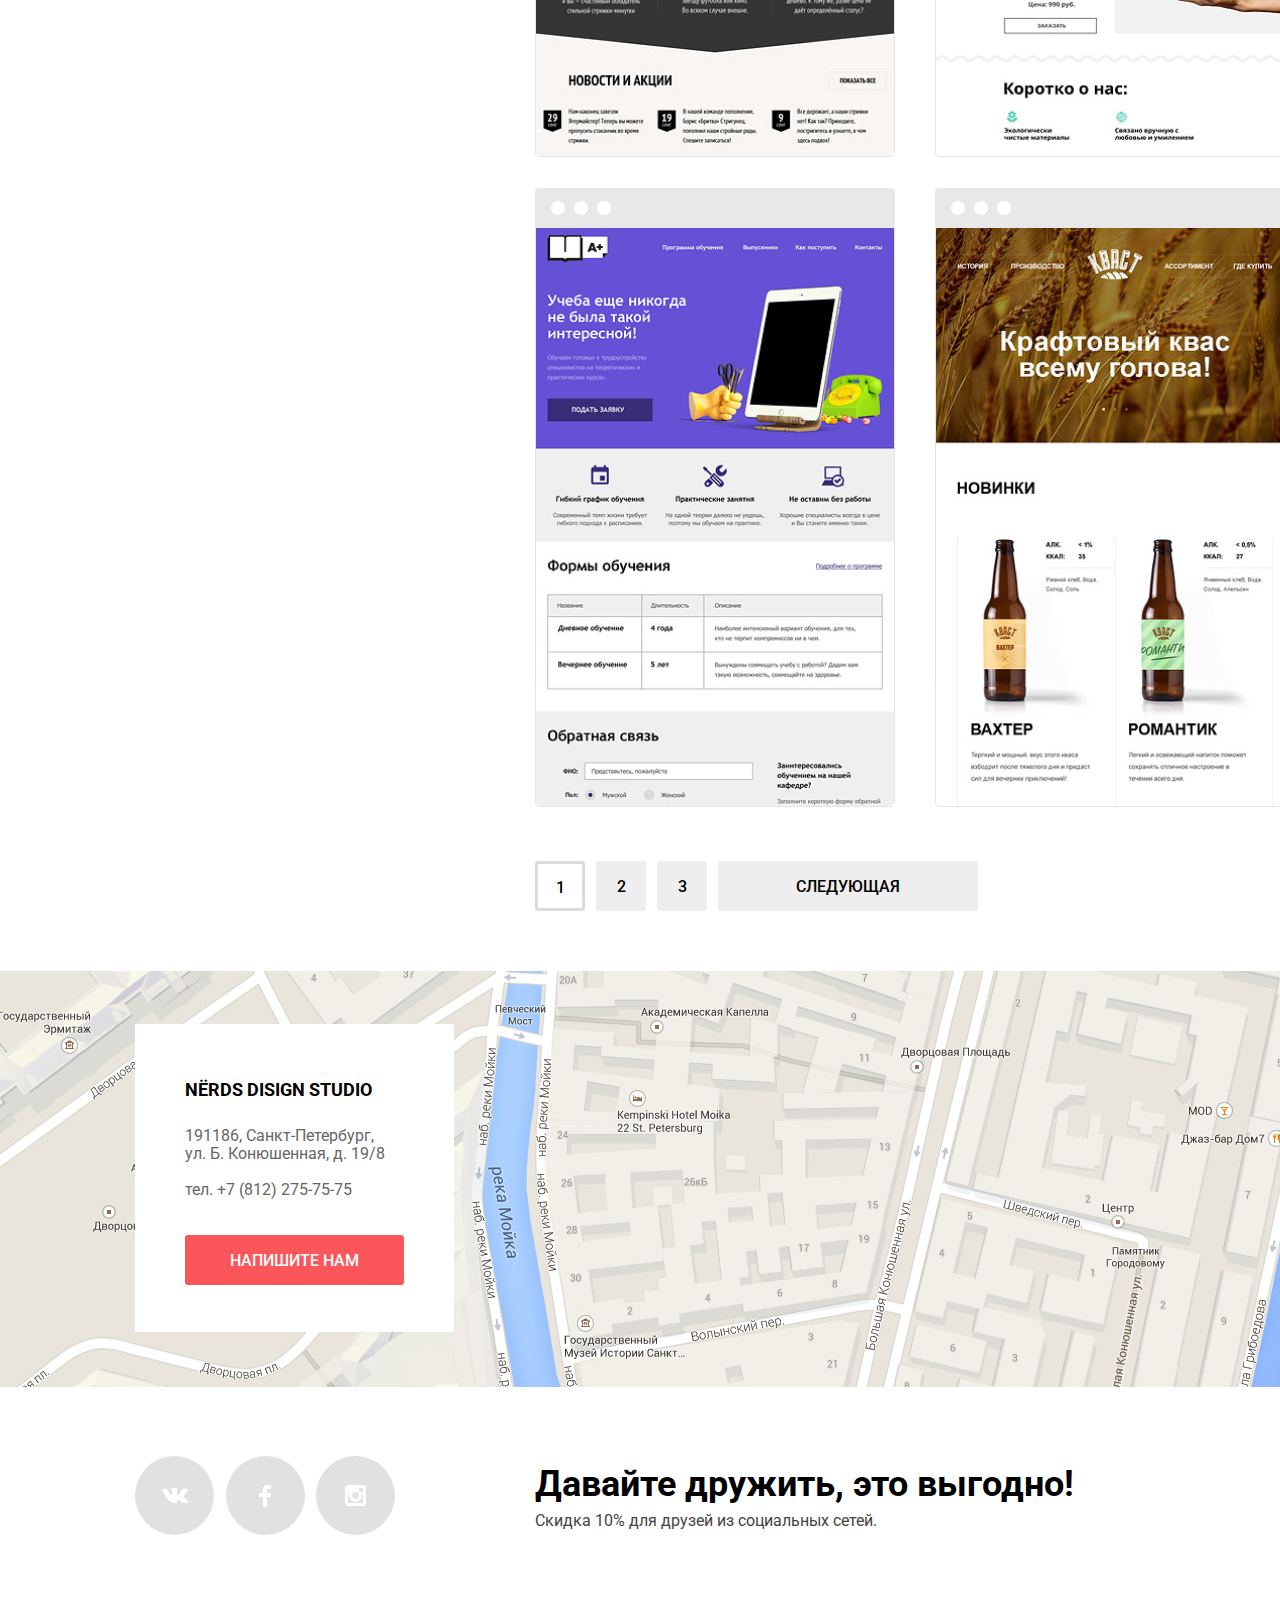
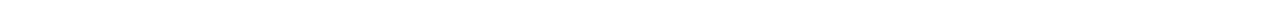
==== commit 02875acd: "исправила иконку корзины и добавила карту" ====
--- a/catalog.html
+++ b/catalog.html
@@ -23,9 +23,9 @@
           <li><a href="">Контакты</a></li>
         </ul>
       </nav>
-      <div class="main-navigation basket">
-        <a href="#">Корзина</a>
-      </div>
+      <a class="basket" href="#">
+        <span>Корзина</span>
+      </a>
     </div>
   </header>
 
@@ -185,20 +185,20 @@
         </div>
 
         <ul class="catalog-list">
-          <li class="catalog-item">
+          <li tabindex="0" class="catalog-item"> 
             <div class="catalog-item-image">
               <img src="img/sedona.jpg" width="360" height="576"
                 alt="Изображение красочного сайта с фотографиями Седоны">
             </div>
             <div class="actions">
-              <a href="" tabindex="0">Sedona</a>
+              <a class="title-item" href="">Sedona</a>
               <p>
                 Информационный сайт <br> для туристов
               </p>
               <a class="buy" href="">9 900 ₽</a>
             </div>
           </li>
-          <li class="catalog-item">
+          <li tabindex="0" class="catalog-item">
             <div class="catalog-item-image">
               <img src="img/pink-app.jpg" width="360" height="576"
                 alt="Изображение стильного лендинга в серо-розовом цвете">
@@ -212,7 +212,7 @@
               <a class="buy" href="">9 900 ₽</a>
             </div>
           </li>
-          <li class="catalog-item">
+          <li tabindex="0" class="catalog-item">
             <div class="catalog-item-image">
               <img src="img/barbershop.jpg" width="360" height="576"
                 alt="Изображение сайта мужской парикмахерской, в стиле американского барбершопа в темном цвете">
@@ -225,7 +225,7 @@
               <a class="buy" href="">9 900 ₽</a>
             </div>
           </li>
-          <li class="catalog-item">
+          <li tabindex="0" class="catalog-item">
             <div class="catalog-item-image">
               <img src="img/mishka.jpg" width="360" height="576"
                 alt="Изображение нежного сайта в пастельных тонах с изображениями вязаных игрушек и аксуссуаров">
@@ -238,7 +238,7 @@
               <a class="buy" href="">9 900 ₽</a>
             </div>
           </li>
-          <li class="catalog-item">
+          <li tabindex="0" class="catalog-item">
             <div class="catalog-item-image">
               <img src="img/a-plus.jpg" width="360" height="576"
                 alt="Изображение яркого сайта с удобно преподносимой информацией о курсах A Plus">
@@ -251,7 +251,7 @@
               <a class="buy" href="">9 900 ₽</a>
             </div>
           </li>
-          <li class="catalog-item">
+          <li tabindex="0" class="catalog-item">
             <div class="catalog-item-image">
               <img src="img/kvast.jpg" width="360" height="576"
                 alt="Изображение сайта с надписью 'Крафтовый квас всему голова!' на фоне золотой пшеницы">
@@ -284,6 +284,9 @@
       </section>
     </div>
     <section class="map">
+     <iframe src="https://www.google.com/maps/embed?pb=!1m18!1m12!1m3!1d1998.6036253003035!2d30.320858716011124!3d59.93871916905429!2m3!1f0!2f0!3f0!3m2!1i1024!2i768!4f13.1!3m3!1m2!1s0x4696310fca145cc1%3A0x42b32648d8238007!2z0JHQvtC70YzRiNCw0Y8g0JrQvtC90Y7RiNC10L3QvdCw0Y8g0YPQuy4sIDE5LzgsINCh0LDQvdC60YIt0J_QtdGC0LXRgNCx0YPRgNCzLCAxOTExODY!5e0!3m2!1sru!2sru!4v1593356991223!5m2!1sru!2sru"
+      width="1430" height="416" frameborder="0" style="border:0;" allowfullscreen="" aria-hidden="false" tabindex="0">
+     </iframe>
       <img src="img/map.png" width="1430" height="416" alt="Изображение карты">
       <div class="container">
         <div class="map-info">
@@ -296,7 +299,7 @@
             тел. +7 (812) 275-75-75
           </a>
           <p>
-            <a class="feedback-button" href="">
+            <a class="feedback-button" href="writeus.html">
               Напишите нам
             </a>
           </p>
@@ -324,8 +327,8 @@
           <label for="message">Текст письма:</label>
         </p>
         <p>
-          <textarea name="message" id="message" rows="5" cols="80">В свободной форме
-          </textarea>
+          <textarea name="message" id="message" rows="5"
+           cols="80" placeholder="В свободной форме"></textarea>
         </p>
         <button type="submit">Отправить</button>
       </form>
--- a/css/style.css
+++ b/css/style.css
@@ -129,18 +129,21 @@
 
 }
 
-.main-navigation a {
+.main-navigation a,
+.basket {
   color: var(--basic-black);
   font-weight: 500;
   line-height: 30px;
   text-transform: uppercase;
 }
 
-.main-navigation a:hover {
+.main-navigation a:hover,
+.basket:hover {
   color: var(--basic-red);
 }
 
-.main-navigation a:focus {
+.main-navigation a:focus,
+.basket:focus span{
   color: var(--basic-black);
   opacity: 0.3;
 }
@@ -162,7 +165,7 @@
   position: relative;
 }
 
-.basket a::before {
+.basket::before {
   content: "";
   width: 15px;
   height: 15px;
@@ -582,16 +585,29 @@
 
 .map {
   height: 416px;
+  position: relative;
 }
 
 .map .container {
   position: relative;
+}
+
+.map iframe {
+  position: relative;
+  z-index: 2;
+  border: none;
 }
 
 .map img {
   width: 100%;
   height: 416px;
   object-fit: cover;
+  position: absolute;
+  top: 0;
+  left: 0;
+  z-index: 1;
+
+  margin: 0;
 }
 
 .map .map-info {
@@ -600,7 +616,7 @@
   padding-left: 50px;
   background-color: var(--basic-white);
   position: absolute;
-  z-index: 1;
+  z-index: 3;
   top: -370px;
   left: 10px;
 }
@@ -973,23 +989,26 @@
   bottom: 0px;
   border-bottom-left-radius: 5px;
   border-bottom-right-radius: 5px;
-  display: none;
+  opacity: 0;
 }
 
 .catalog-item:hover .actions,
-.catalog-item:focus .actions {
-  display: block;
-}
-
-.catalog-item:hover {
+.catalog-item:focus .actions{
+  opacity: 1;
+}
+
+.catalog-item:hover,
+.catalog-item:focus{
   box-shadow: 0px 4px 4px var(--special-gray);
 }
 
-.catalog-item:hover img {
+.catalog-item:hover img,
+.catalog-item:focus img {
   border: none;
 }
 
-.catalog-item:hover::before {
+.catalog-item:hover::before,
+.catalog-item:focus::before {
   opacity: 1;
 }
 
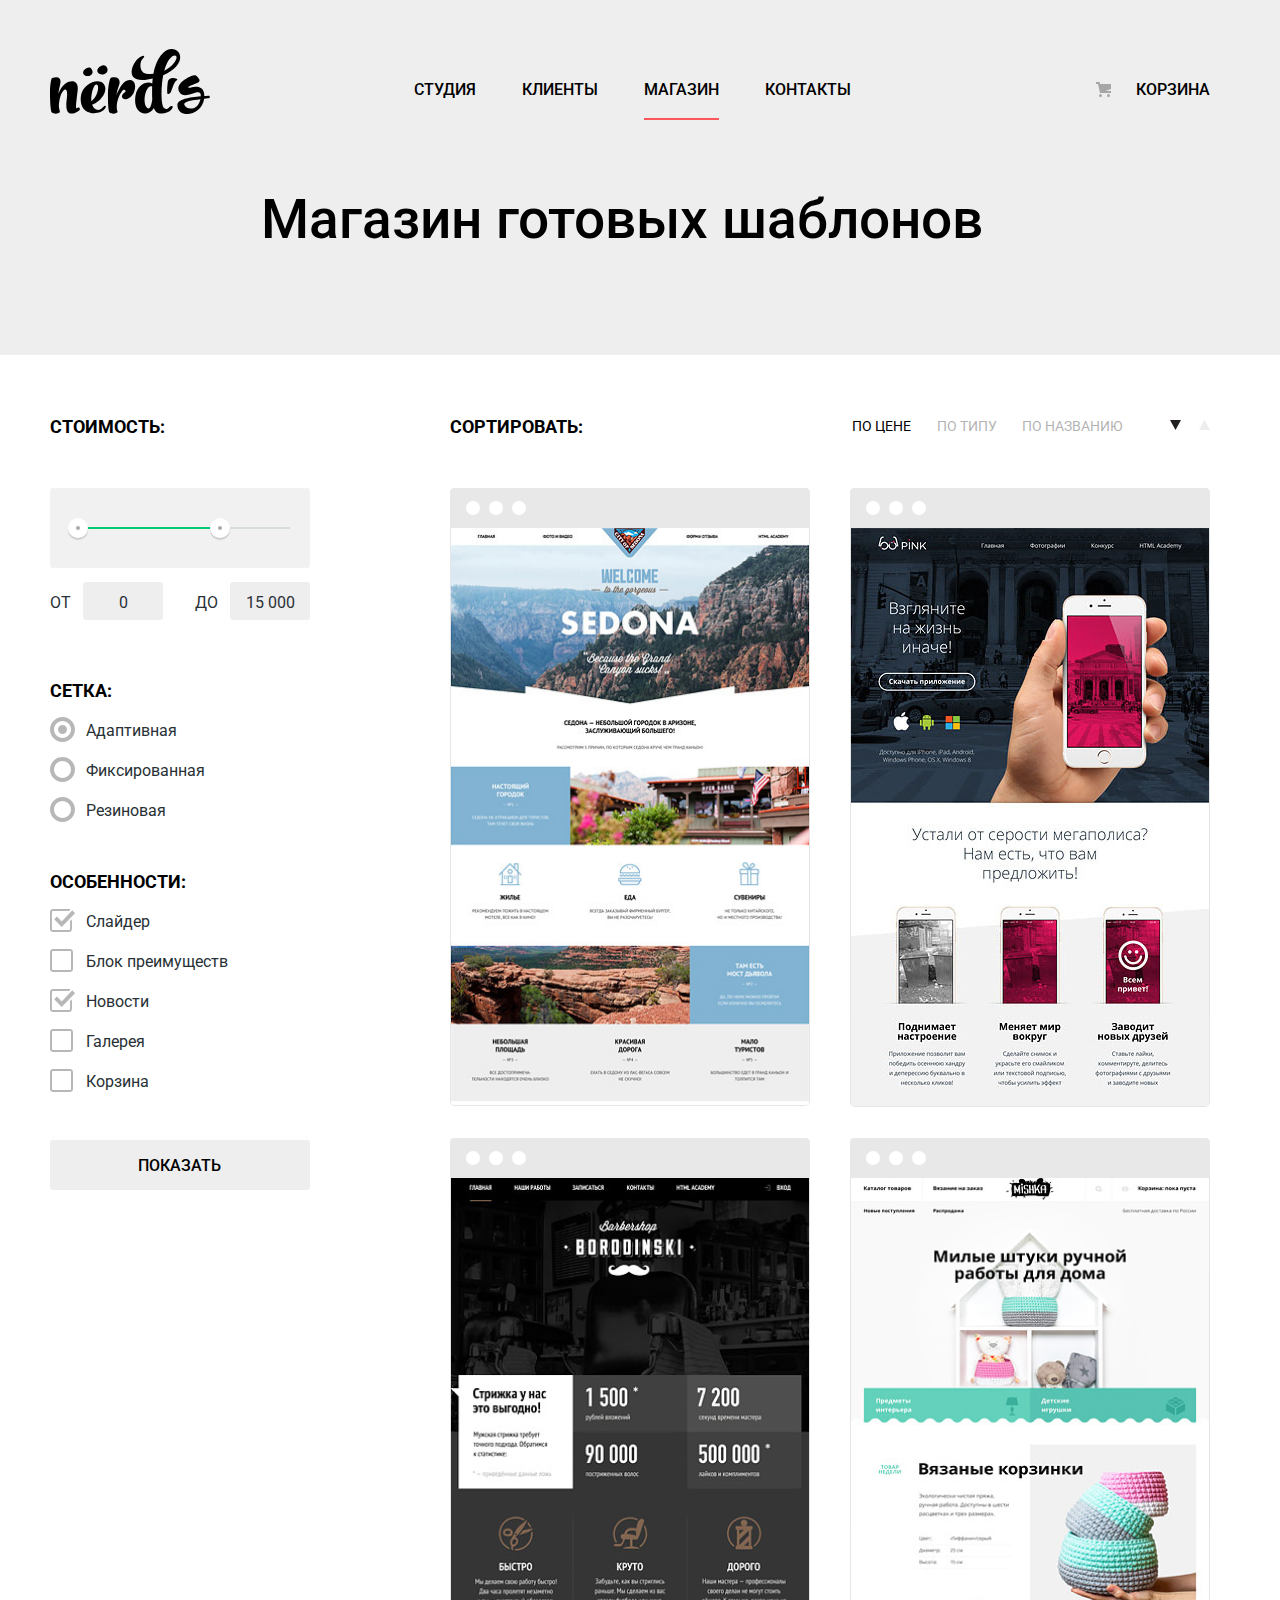
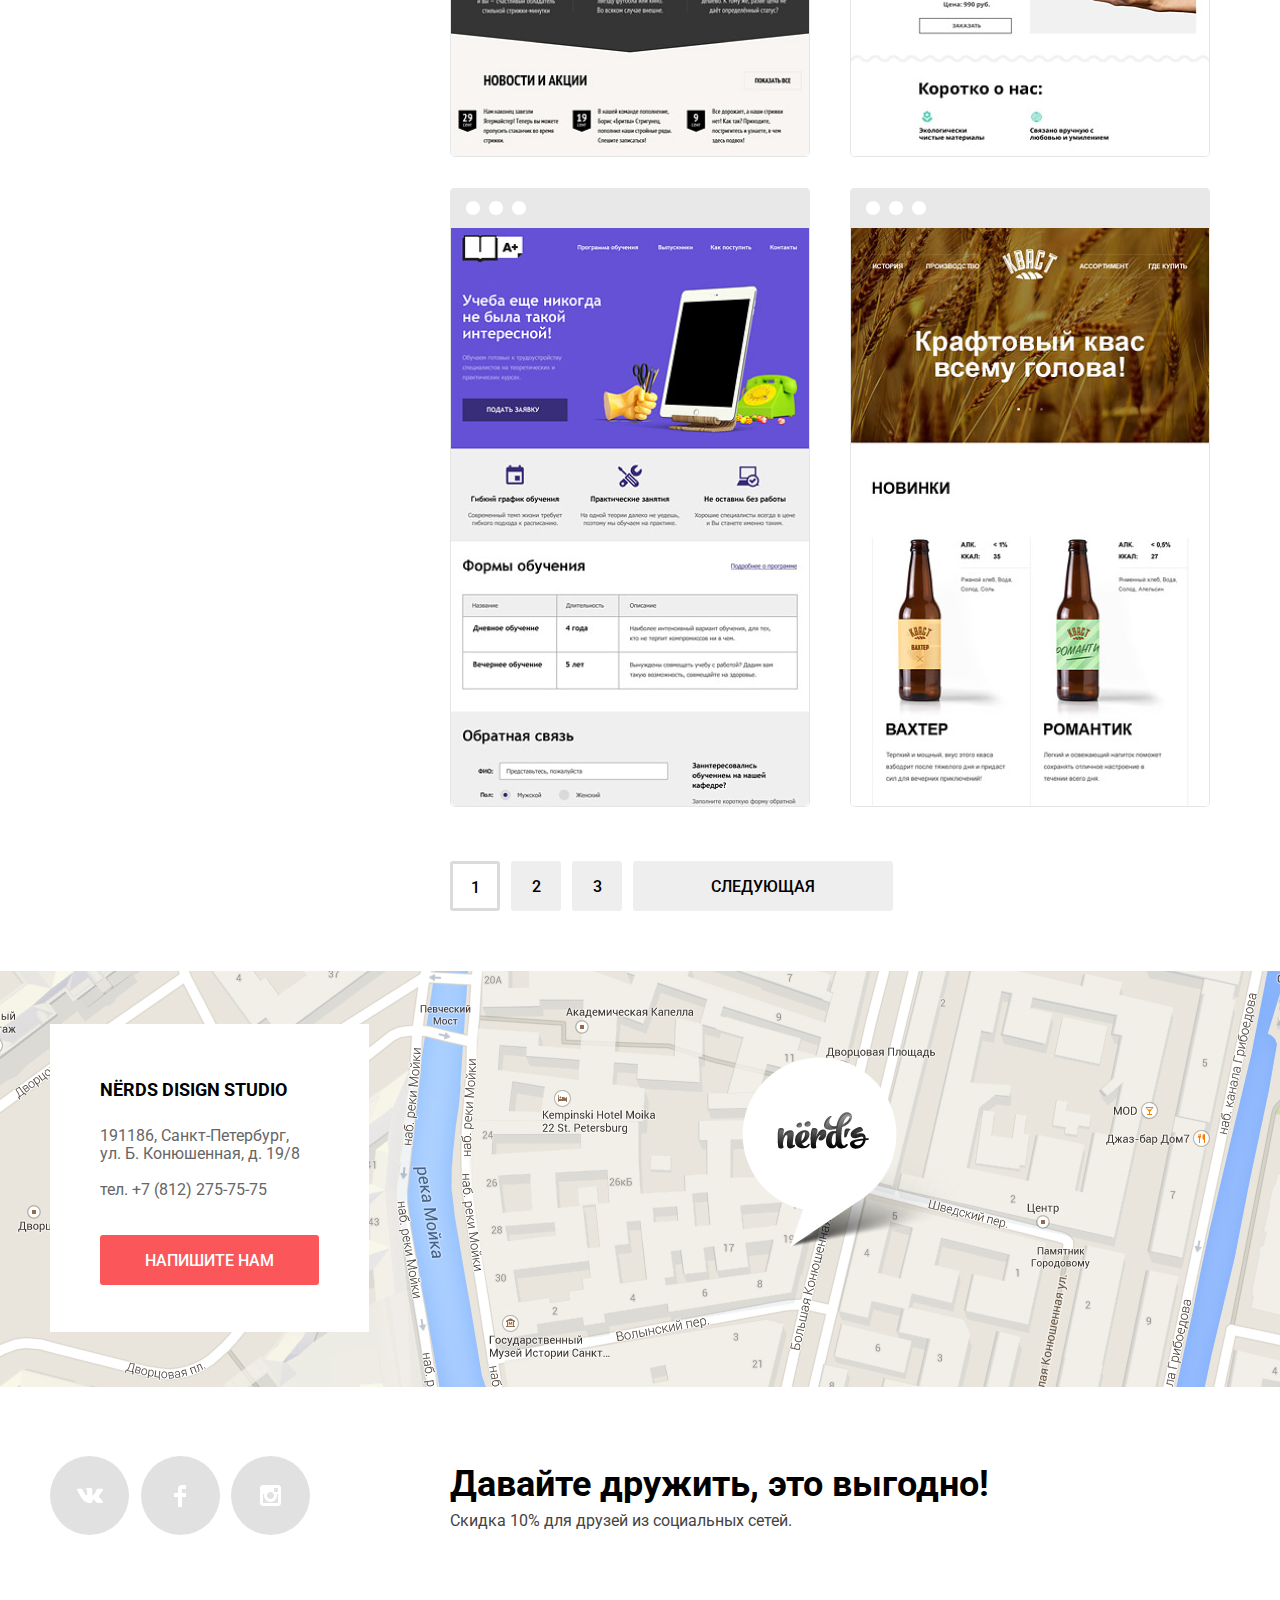
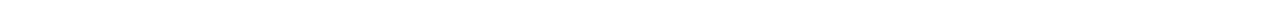
==== commit f05b4416: "подготовка ко второй защите" ====
--- a/catalog.html
+++ b/catalog.html
@@ -5,19 +5,19 @@
   <meta charset="utf-8">
   <title>HTML Academy: Нёрдс</title>
   <link href="https://fonts.googleapis.com/css2?family=Roboto:wght@400;500;700&display=swap" rel="stylesheet">
-  <link href="css/normalize.css" rel="stylesheet">
-  <link href="css/style.css" rel="stylesheet">
+  <link href="css/normalize.min.css" rel="stylesheet">
+  <link href="css/style.min.css" rel="stylesheet">
 </head>
 
 <body class="page-body">
   <header class="header header-inner">
     <div class="container">
       <a href="index.html" class="logo">
-        <img src="img/logo.svg" width="160" height="65" alt="Логотип дизайн-студии NЁRDS">
+        <img src="img/logo-nerds.svg" width="160" height="65" alt="Логотип дизайн-студии NЁRDS">
       </a>
       <nav class="main-navigation">
         <ul>
-          <li><a href="index.html">Студия</a></li>
+          <li><a href="">Студия</a></li>
           <li><a href="">Клиенты</a></li>
           <li><a class="active">Магазин</a></li>
           <li><a href="">Контакты</a></li>
@@ -30,7 +30,11 @@
   </header>
 
   <main class="inner-main">
-    <h1 class="title">Магазин готовых шаблонов</h1>
+    <div class="title-wrap">
+      <div class="title-container">
+      <h1 class="title">Магазин готовых шаблонов</h1>
+      </div>
+   </div>
     <div class="container">
       <section class="filter">
         <h2 class="visually-hidden">
@@ -44,16 +48,10 @@
 
               <div class="filter-range">
                 <div class="range-scale">
-                  
-                  <div class="range-scale-selected" 
-                   style="width: 70%; margin-left: 0%">
-                  </div>
-                 
+                  <div class="range-scale-selected"></div>
                 </div>
-                  <div class="toggle toggle-min" tabindex="0"
-                  style="left: 7%"></div>
-                  <div class="toggle toggle-max" tabindex="0"
-                  style="left: 62%"></div>
+                  <button type="button" class="toggle toggle-min" aria-label="Минимальная цена"></button>
+                  <button type="button" class="toggle toggle-max" aria-label="Максимальная цена"></button>
               </div>
 
               <div class="filter-interval">
@@ -187,81 +185,81 @@
         <ul class="catalog-list">
           <li tabindex="0" class="catalog-item"> 
             <div class="catalog-item-image">
-              <img src="img/sedona.jpg" width="360" height="576"
+              <img src="img/catalog-item-sedona.jpg" width="360" height="576"
                 alt="Изображение красочного сайта с фотографиями Седоны">
             </div>
             <div class="actions">
-              <a class="title-item" href="">Sedona</a>
-              <p>
+              <a class="actions-link" href="">Sedona</a>
+              <p class="description">
                 Информационный сайт <br> для туристов
               </p>
-              <a class="buy" href="">9 900 ₽</a>
-            </div>
-          </li>
-          <li tabindex="0" class="catalog-item">
-            <div class="catalog-item-image">
-              <img src="img/pink-app.jpg" width="360" height="576"
+              <div class="buy">9 900 ₽</div>
+            </div>
+          </li>
+          <li tabindex="0" class="catalog-item">
+            <div class="catalog-item-image">
+              <img src="img/catalog-item-pink-app.jpg" width="360" height="576"
                 alt="Изображение стильного лендинга в серо-розовом цвете">
             </div>
             <div class="actions">
-              <a href="">Pink App</a>
-              <p>
+              <a class="actions-link" href="">Pink App</a>
+              <p class="description">
                 Продуктовый лендинг <br>
                 приложения для iOS и Android
               </p>
-              <a class="buy" href="">9 900 ₽</a>
-            </div>
-          </li>
-          <li tabindex="0" class="catalog-item">
-            <div class="catalog-item-image">
-              <img src="img/barbershop.jpg" width="360" height="576"
+              <div class="buy">9 900 ₽</div>
+            </div>
+          </li>
+          <li tabindex="0" class="catalog-item">
+            <div class="catalog-item-image">
+              <img src="img/catalog-item-barbershop.jpg" width="360" height="576"
                 alt="Изображение сайта мужской парикмахерской, в стиле американского барбершопа в темном цвете">
             </div>
             <div class="actions">
-              <a href="">Barbershop</a>
-              <p>
+              <a class="actions-link" href="">Barbershop</a>
+              <p class="description">
                 Сайт салона красоты.<br> Для мужчин, да.
               </p>
-              <a class="buy" href="">9 900 ₽</a>
-            </div>
-          </li>
-          <li tabindex="0" class="catalog-item">
-            <div class="catalog-item-image">
-              <img src="img/mishka.jpg" width="360" height="576"
+              <div class="buy">9 900 ₽</div>
+            </div>
+          </li>
+          <li tabindex="0" class="catalog-item">
+            <div class="catalog-item-image">
+              <img src="img/catalog-item-mishka.jpg" width="360" height="576"
                 alt="Изображение нежного сайта в пастельных тонах с изображениями вязаных игрушек и аксуссуаров">
             </div>
             <div class="actions">
-              <a href="">Mishka</a>
-              <p>
+              <a class="actions-link" href="">Mishka</a>
+              <p class="description">
                 Интернет-магазин<br> вязаных игрушек
               </p>
-              <a class="buy" href="">9 900 ₽</a>
-            </div>
-          </li>
-          <li tabindex="0" class="catalog-item">
-            <div class="catalog-item-image">
-              <img src="img/a-plus.jpg" width="360" height="576"
+              <div class="buy">9 900 ₽</div>
+            </div>
+          </li>
+          <li tabindex="0" class="catalog-item">
+            <div class="catalog-item-image">
+              <img src="img/catalog-item-a-plus.jpg" width="360" height="576"
                 alt="Изображение яркого сайта с удобно преподносимой информацией о курсах A Plus">
             </div>
             <div class="actions">
-              <a href="">A Plus</a>
-              <p>
+              <a class="actions-link" href="">A Plus</a>
+              <p class="description">
                 Лендинг курсов повышения<br> квалификации
               </p>
-              <a class="buy" href="">9 900 ₽</a>
-            </div>
-          </li>
-          <li tabindex="0" class="catalog-item">
-            <div class="catalog-item-image">
-              <img src="img/kvast.jpg" width="360" height="576"
+              <div class="buy">9 900 ₽</div>
+            </div>
+          </li>
+          <li tabindex="0" class="catalog-item">
+            <div class="catalog-item-image">
+              <img src="img/catalog-item-kvast.jpg" width="360" height="576"
                 alt="Изображение сайта с надписью 'Крафтовый квас всему голова!' на фоне золотой пшеницы">
             </div>
             <div class="actions">
-              <a href="">Кваст</a>
-              <p>
+              <a class="actions-link" href="">Кваст</a>
+              <p class="description">
                 Промо-сайт производителя<br> крафтового кваса
               </p>
-              <a class="buy" href="">9 900 ₽</a>
+              <div class="buy">9 900 ₽</div>
             </div>
           </li>
         </ul>
@@ -284,10 +282,8 @@
       </section>
     </div>
     <section class="map">
-     <iframe src="https://www.google.com/maps/embed?pb=!1m18!1m12!1m3!1d1998.6036253003035!2d30.320858716011124!3d59.93871916905429!2m3!1f0!2f0!3f0!3m2!1i1024!2i768!4f13.1!3m3!1m2!1s0x4696310fca145cc1%3A0x42b32648d8238007!2z0JHQvtC70YzRiNCw0Y8g0JrQvtC90Y7RiNC10L3QvdCw0Y8g0YPQuy4sIDE5LzgsINCh0LDQvdC60YIt0J_QtdGC0LXRgNCx0YPRgNCzLCAxOTExODY!5e0!3m2!1sru!2sru!4v1593356991223!5m2!1sru!2sru"
-      width="1430" height="416" frameborder="0" style="border:0;" allowfullscreen="" aria-hidden="false" tabindex="0">
-     </iframe>
-      <img src="img/map.png" width="1430" height="416" alt="Изображение карты">
+      <iframe src="https://www.google.com/maps/embed?pb=!1m18!1m12!1m3!1d1998.6036253003074!2d30.320858716011134!3d59.9387191690543!2m3!1f0!2f0!3f0!3m2!1i1024!2i768!4f13.1!3m3!1m2!1s0x4696310fca145cc1%3A0x42b32648d8238007!2z0JHQvtC70YzRiNCw0Y8g0JrQvtC90Y7RiNC10L3QvdCw0Y8g0YPQuy4sIDE5LzgsINCh0LDQvdC60YIt0J_QtdGC0LXRgNCx0YPRgNCzLCAxOTExODY!5e0!3m2!1sru!2sru!4v1593688528991!5m2!1sru!2sru" width="600" height="416" style="border:0;" allowfullscreen="" aria-hidden="false" tabindex="0"></iframe>
+      <img src="img/map.png" width="1200" height="416" alt="Изображение карты">
       <div class="container">
         <div class="map-info">
           <h4>Nёrds disign studio</h4>
@@ -386,7 +382,7 @@
       <p>Скидка 10% для друзей из социальных сетей.</p>
     </div>
   </footer>
-<script src="./js/script.js"></script>
+<script src="./js/script.min.js"></script>
 </body>
 
 </html>
--- a/css/style.min.css
+++ b/css/style.min.css
@@ -0,0 +1 @@
+:root{--icon-gray:#231f20;--basic-black:#000000;--basic-extra-dark-gray:#283136;--basic-dark-gray:#4d4d4d;--basic-medium-gray:#666666;--basic-gray:#e1e1e1;--basic-light-gray:#eeeeee;--basic-white:#ffffff;--form-dark-gray:rgba(27%, 27%, 27%, 0.5);--form-gray:#b4b9bb;--form-light-gray:#d7dcde;--filter-grey:#f1f1f1;--slider-gray:#c1c1c1;--footer-gray:#444444;--btn-dark-gray:#d5d5d5;--btn-gray:#dfdfdf;--btn-border-gray:#dbdbdb;--tooggle-gray:#ababab;--basic-dark-red:#d7373b;--basic-medium-red:#e74346;--basic-red:#fb565a;--basic-dark-green:#00aa62;--basic-medium-green:#00bc6c;--basic-green:#00ca74;--basic-dark-yellow:#e5a722;--basic-medium-yellow:#eab534;--basic-yellow:#efc849;--special-white:rgba(255, 255, 255, 0.3);--special-gray:rgba(0, 0, 0, 0.25);--special-light-gray:rgba(0, 0, 0, 0.1);--special-shadow:rgba(0, 0, 0, 0.4);--special-border:rgba(0, 1, 1, 0.1);--special-tooggle:rgba(0, 0, 0, 0.15);--special-transparent:transparent}body{margin:0;padding:0;font-size:16px;line-height:24px;font-family:Roboto,Arial,sans-serif;font-weight:400;color:var(--basic-black);background-color:var(--basic-white)}a{text-decoration:none}img{max-width:100%;height:auto}*,::after,::before{box-sizing:border-box}.page{height:100%}.page-body{display:grid;grid-template-rows:-webkit-min-content 1fr -webkit-min-content;grid-template-rows:min-content 1fr min-content;align-content:start;min-height:100%}.container{width:1200px;margin:0 auto;padding:0 10px}.header{min-height:115px;background-color:var(--basic-light-gray)}.header-inner{padding-bottom:20px}.header .logo:focus{opacity:.3}.header .logo{width:160px;height:65px;margin-top:49px}.main-navigation ul{display:grid;grid-template-columns:-webkit-min-content -webkit-min-content -webkit-min-content -webkit-min-content;grid-template-columns:min-content min-content min-content min-content;gap:46px;width:438px;margin:0;margin-top:75px;margin-right:54px;padding:0;list-style:none}.basket,.main-navigation a{font-weight:500;line-height:30px;color:var(--basic-black);text-transform:uppercase}.basket:hover,.main-navigation a:hover{color:var(--basic-red)}.basket:focus span,.main-navigation a:focus{color:var(--basic-black);opacity:.3}.active{padding-bottom:19px;border-bottom:2px solid var(--basic-red)}.main-navigation .active:hover{color:var(--basic-black)}.header .container{display:flex;justify-content:space-between}.basket{position:relative;max-width:115px;margin-top:75px;margin-right:20px;padding-left:26px}.basket::before{content:"";position:absolute;top:7px;left:-14px;width:15px;height:15px;background-image:url(../img/icon-cart.svg);background-repeat:no-repeat;background-position:0 0}.slider{margin:0;background-color:var(--basic-light-gray)}.slider .container{position:relative;padding-right:30px}.slider h2{margin:0;padding-top:77px;padding-bottom:27px;font-weight:500;font-size:55px;line-height:55px}.slider p{margin:0;color:var(--basic-extra-dark-gray)}.slider-button{width:240px;min-height:50px;margin-top:38px;margin-bottom:80px;padding-top:16px;font-weight:500;font-size:16px;line-height:18px;text-transform:uppercase;text-align:center;color:var(--basic-white);background-color:var(--basic-red);border-radius:3px}.slider-button:hover{background-color:var(--basic-medium-red)}.slider-button:focus{color:var(--special-white);background-color:var(--basic-dark-red);box-shadow:inset 0 3px 0 var(--special-border)}.first-slide{grid-template-columns:380px;grid-template-rows:-webkit-min-content -webkit-min-content -webkit-min-content;grid-template-rows:min-content min-content min-content;display:none;background-image:url(../img/slide-iphone.png)}.first-slide .slider-button{padding-top:17px}.second-slide{grid-template-columns:520px;grid-template-rows:-webkit-min-content -webkit-min-content -webkit-min-content;grid-template-rows:min-content min-content min-content;display:none;background-image:url(../img/slide-imac.png)}.second-slide h2,.third-slide h2{padding-bottom:39px}.second-slide .slider-button,.third-slide .slider-button{margin-top:26px}.third-slide{grid-template-columns:415px;grid-template-rows:-webkit-min-content -webkit-min-content -webkit-min-content;grid-template-rows:min-content min-content min-content;display:none;background-image:url(../img/slide-ipad.png)}.slide{min-height:430px;background-repeat:no-repeat;background-size:760px 431px;background-position:right bottom}.slider .current-slide{display:grid}.indicator{position:absolute;bottom:96px;right:565px;display:flex;justify-content:space-between;min-width:88px}.indicator-button{position:relative;width:18px;height:18px;margin-right:17px;background-color:var(--basic-white);border:none;border-radius:50%;cursor:pointer}.indicator-button:last-child{margin-right:0}.indicator .current-btn::before{content:"";position:absolute;top:5px;left:5px;width:8px;height:8px;border:2px solid var(--slider-gray);border-radius:50%}.products{display:grid;grid-template-columns:300px 300px 300px;gap:100px;margin-top:80px;margin-bottom:80px}.products div{width:300px}.products h3{margin:0;margin-top:173px;font-weight:700;font-size:24px;line-height:30px;text-transform:uppercase}.products p{margin:0;margin-top:15px;color:var(--basic-extra-dark-gray)}.products a{display:block;width:160px;height:50px;margin-top:31px;padding-top:18px;line-height:18px;text-align:center;color:var(--basic-white);text-transform:uppercase;border-radius:3px}.first-product,.second-product,.third-product{position:relative}.first-product::before,.second-product::before,.third-product::before{content:"";position:absolute;top:0;width:300px;height:146px;background-position:0 0;background-repeat:no-repeat}.first-product::before{background-image:url(../img/product-red-book.jpg)}.second-product::before{background-image:url(../img/product-green-phone.jpg)}.third-product::before{background-image:url(../img/product-yellow-board.jpg)}.first-product a{background-color:var(--basic-red)}.first-product a:hover{background-color:var(--basic-medium-red)}.first-product a:focus{color:var(--special-white);background-color:var(--basic-dark-red)}.second-product a{background-color:var(--basic-green)}.second-product a:hover{background-color:var(--basic-medium-green)}.second-product a:focus{color:var(--special-white);background-color:var(--basic-dark-green)}.third-product a{background-color:var(--basic-yellow)}.third-product a:hover{background-color:var(--basic-medium-yellow)}.third-product a:focus{background-color:var(--basic-dark-yellow);color:var(--special-white)}.products a:focus{box-shadow:inset 0 3px 0 var(--special-border)}.company{position:relative;display:grid;grid-template-columns:670px 360px;-moz-column-gap:130px;column-gap:130px;margin-bottom:58px;padding-top:38px}.clients::after,.clients::before,.company::before{content:"";position:absolute;top:0;left:10px;width:1158px;height:2px;background-color:var(--basic-light-gray)}.clients::after{top:100%}.about-us h2{margin:0;margin-top:37px;font-weight:500;font-size:45px;line-height:45px}.about-us p{margin:0;margin-top:34px;color:var(--basic-extra-dark-gray)}.about-us h4{margin:0;margin-top:41px;text-transform:uppercase;color:var(--basic-extra-dark-gray)}.about-us .developing{margin:0;margin-top:13px;padding:0;padding-left:36px;color:var(--basic-extra-dark-gray);list-style:none}.developing li{position:relative;padding-top:10px;padding-bottom:14px}.developing li::before{content:"";position:absolute;top:20px;left:-36px;width:25px;height:2px;background-color:var(--basic-red)}.statistics img{width:360px;height:208px;margin-top:3px}.statistics h4{margin:0;margin-top:30px;text-align:center;text-transform:uppercase}.statistics ul{display:flex;flex-wrap:wrap;margin:0;margin-top:34px;padding:0;list-style:none}.statistics li{width:120px}.statistics span{font-weight:700;font-size:45px;line-height:64px}.statistics sup{font-size:26px;line-height:40px;vertical-align:5%}.statistics p{margin:0;margin-top:7px;line-height:18px;color:var(--basic-extra-dark-gray)}.clients{position:relative}.manufacturers-list{display:flex;flex-wrap:wrap;margin:0;margin-bottom:80px;padding:48px 0 38px 0;list-style:none}.manufacturers-list li{position:relative;margin-left:32px;margin-right:63px;padding-top:17px}.manufacturers-list li:nth-child(2){margin-right:72px;padding-top:0}.manufacturers-list li:nth-child(3){margin-right:0;padding-top:19px}.manufacturers-list li:nth-child(4){margin-left:120px;margin-right:0;padding-top:6px}.manufacturers-list li::after{content:"";position:absolute;top:19px;right:-50px;width:2px;height:52px;background-color:var(--basic-light-gray)}.manufacturers-list li:nth-child(2)::after{right:-46px}.manufacturers-list li:nth-child(3)::after{right:-57px}.manufacturers-list li:nth-child(4n)::after{display:none}.manufacturers-list a{opacity:.2}.manufacturers-list a:hover{opacity:1}.manufacturers-list a:focus{opacity:.1}.map{position:relative;height:416px}.map .container{position:relative}.map iframe{position:absolute;z-index:2;width:100%;height:416px;border:none}.map img{width:100%;height:416px;margin:0;-o-object-fit:cover;object-fit:cover}.map .map-info{position:absolute;top:-370px;left:10px;z-index:3;width:319px;height:308px;padding-left:50px;background-color:var(--basic-white)}.map h4{margin:0;padding-top:51px;font-weight:700;font-size:18px;line-height:30px;text-transform:uppercase}.map a,.map p{margin:0;line-height:18px;color:var(--basic-medium-gray)}.map p{padding-top:22px;padding-bottom:15px}.map .feedback-button{display:block;width:219px;height:50px;margin-top:11px;padding-top:17px;font-weight:500;line-height:18px;text-transform:uppercase;text-align:center;color:var(--basic-white);background-color:var(--basic-red);border-radius:3px}.feedback-button:hover{background-color:var(--basic-medium-red)}.feedback-button:focus{color:var(--special-white);background-color:var(--basic-dark-red);box-shadow:inset 0 3px 0 var(--special-border)}.title-wrap{background-color:var(--basic-light-gray)}.title-container{width:1200px;margin:0 auto;padding:0 10px}.title{margin:0;padding:58px 36px 108px 0;font-weight:500;font-size:55px;line-height:55px;text-align:center}.inner-main .container{display:grid;grid-template-columns:260px 1fr;align-content:start}.filter fieldset{margin:0;margin-bottom:26px;padding:0;border:none}.filter legend{margin-bottom:15px;font-weight:700;font-size:18px;line-height:30px;text-transform:uppercase}.filter .price-scale{margin-top:57px;margin-bottom:56px}.price-filter{margin-top:31px}.filter-range{position:relative;height:80px;margin-bottom:14px;padding:39px 20px 0 20px;background-color:var(--filter-grey);border-radius:3px}.range-scale{height:2px;background:var(--form-light-gray)}.range-scale-selected{width:70%;height:2px;background:var(--basic-green)}.toggle{position:absolute;top:30px;left:0;width:20px;height:20px;padding:0;background-color:var(--tooggle-gray);border:8px solid var(--basic-white);border-radius:50%;box-shadow:0 2px 1px var(--special-tooggle);cursor:pointer}.toggle-min{left:18px}.toggle-max{left:160px}.filter-interval label{text-transform:uppercase}.filter-interval input{width:80px;height:38px;margin-left:8px;padding-top:4px;font-family:inherit;font-size:inherit;text-align:center;background-color:var(--basic-light-gray);border:none;border-radius:3px}.filter-interval{display:flex;justify-content:space-between;align-items:center}.filter{width:260px}.filter-interval input,.filter-interval label{line-height:22px;color:var(--basic-extra-dark-gray)}.filter ul{margin:0;padding:0;list-style:none}.filter-input+label{position:relative;display:block;margin-bottom:20px;padding-left:36px;line-height:20px;color:var(--basic-extra-dark-gray)}.filter-input:disabled+label{opacity:.3}.filter-input-checkbox+label::before,.filter-input-radio+label::before{content:"";position:absolute;top:-4px;left:0;width:25px;height:25px;background-repeat:no-repeat;background-position:0 0;opacity:.4}.filter-input-radio+label::before{background-image:url(../img/icon-radio-off.svg)}.filter-input-radio:checked+label::before{background-image:url(../img/icon-radio-on.svg)}.filter-input-checkbox+label::before{top:-3px;background-image:url(../img/icon-checkbox-off.svg)}.filter-input-checkbox:checked+label::before{background-image:url(../img/icon-checkbox-on.svg)}.filter-input:focus+label::before,.filter-input:hover+label::before{opacity:1}.filter-input:disabled+label,.filter-input:disabled+label::before{opacity:.2}.filter fieldset:nth-child(3){margin-bottom:28px}.show-results{width:260px;height:50px;padding-top:2px;padding-left:5px;font-weight:500;font-size:16px;line-height:18px;text-transform:uppercase;background-color:var(--basic-light-gray);border:none;border-radius:3px}.show-results:hover{background-color:var(--btn-gray)}.show-results:focus{color:var(--special-gray);background-color:var(--btn-dark-gray);box-shadow:inset 0 3px 0 var(--special-border)}.sort{display:flex;width:760px;margin:57px 0 0 140px}.sort .sort-title{font-size:18px;line-height:30px;font-weight:700;text-transform:uppercase}.sort ul{margin:0;padding:0;list-style:none}.sort .sort-items{display:flex;flex-wrap:wrap;justify-content:space-between;min-width:271px;margin-left:269px;padding-top:2px}.sort-items a{font-size:14px;line-height:18px;text-transform:uppercase;color:var(--basic-black);opacity:.3}.sort-items a:hover{opacity:.6}.sort-items .sort-active,.sort-items a:focus{opacity:1}.sort .sort-triangle{display:flex;justify-content:space-between;width:40px;margin-left:47px;padding-top:1px}.sort-up-down path{opacity:.2}.sort-up-down:hover path{opacity:1}.sort-active path,.sort-up-down:focus path{fill:var(--icon-gray);opacity:1}.catalog-list{display:flex;flex-wrap:wrap;margin:0;margin-bottom:23px;margin-left:140px;margin-top:46px;padding:0;list-style:none}.catalog-item{position:relative;z-index:3;width:360px;min-height:620px;margin-right:40px;margin-bottom:30px;border-radius:5px}.catalog-item::before{content:"";position:absolute;top:0;width:360px;height:40px;background-image:url(../img/browser.svg);background-position:0 0;background-repeat:no-repeat;opacity:.12}.catalog-item:nth-child(2n){margin-right:0}.catalog-item-image{width:360px;height:576px;padding-top:40px}.catalog-item-image img{border:1px solid var(--special-light-gray);border-top:none;border-bottom-left-radius:5px;border-bottom-right-radius:5px}.catalog-item .actions{position:absolute;bottom:0;z-index:2;width:360px;height:231px;text-align:center}.actions-link::before{content:"";position:absolute;top:0;left:0;z-index:-1;width:360px;min-height:231px;background-color:var(--basic-light-gray);border-bottom-left-radius:5px;border-bottom-right-radius:5px}.actions-link{display:block;padding-top:27px;font-weight:700;font-size:18px;line-height:30px;text-transform:uppercase;color:var(--basic-black);position:relative;opacity:0}.actions .description{width:255px;height:47px;margin:auto;margin-top:12px;margin-bottom:22px;line-height:18px;color:var(--basic-medium-gray);opacity:0;overflow-y:scroll}.actions .buy{display:block;width:200px;height:50px;margin:0 auto;padding-top:18px;font-weight:500;font-size:16px;line-height:18px;text-transform:uppercase;color:var(--basic-white);background-color:var(--basic-red);border-radius:3px;cursor:pointer;opacity:0}.actions-link:focus,.actions-link:focus~.buy,.actions-link:focus~.description,.actions-link:hover,.actions-link:hover~.buy,.actions-link:hover~.description,.catalog-item:focus .actions-link,.catalog-item:focus .buy,.catalog-item:focus .description,.catalog-item:focus-within::before,.catalog-item:hover .actions-link,.catalog-item:hover .buy,.catalog-item:hover .description{opacity:1}.actions-link:hover{color:var(--basic-red)}.actions-link:focus{color:var(--basic-black)}.buy:hover{background-color:var(--basic-medium-red)}.buy:active{background-color:var(--basic-dark-red);box-shadow:inset 0 3px 0 var(--special-border)}.catalog-item:focus,.catalog-item:hover{box-shadow:0 4px 4px var(--special-gray)}.catalog-item:focus img,.catalog-item:hover img{border:none}.catalog-item:focus::before,.catalog-item:hover::before{opacity:1}.pagination-list{display:flex;justify-content:space-between;width:443px;margin:0 0 60px 140px;padding:0;list-style:none}.pagination-item a{display:block;min-width:50px;height:50px;padding:17px 0 15px 0;font-weight:500;line-height:18px;text-align:center;text-transform:uppercase;color:var(--basic-black);background-color:var(--basic-light-gray);border-radius:3px}.pagination-item:first-child a{padding:15px 0 17px 0}.pagination-item:last-child a{width:260px}.pagination-item a:hover{background-color:var(--btn-gray)}.pagination-item a:focus{color:var(--special-gray);background-color:var(--btn-dark-gray);box-shadow:inset 0 3px 0 var(--special-border)}.pagination-item .active-page,.pagination-item .active-page:focus,.pagination-item .active-page:hover{background-color:var(--basic-white);border:3px solid var(--btn-border-gray)}.footer{background-color:var(--basic-white)}.socials{display:flex;flex-wrap:wrap;justify-content:space-between;width:260px;margin:0;padding:0;padding-top:69px;list-style:none}.social-button{display:flex;justify-content:center;align-items:center;width:79px;height:79px;margin-bottom:10px;color:var(--basic-black);background-color:var(--basic-gray);border-radius:50%}.social-button:hover{background-color:var(--basic-medium-red)}.social-button:focus{background-color:var(--basic-dark-red);box-shadow:inset 0 3px 0 var(--special-border)}.social-button:focus svg{opacity:.3}.footer h2{margin:0;padding-top:79px;font-weight:700;font-size:36px;line-height:36px}.footer p{margin:0;padding-top:8px;color:var(--footer-gray);line-height:22px}.footer{display:flex;min-height:217px}.footer-wrap{margin-left:140px}.pop-up{position:fixed;top:50%;left:50%;z-index:30;display:none;width:960px;height:590px;margin:0 auto;background-color:var(--basic-white);box-shadow:0 20px 40px var(--special-shadow);transform:translate(-50%,-50%)}.show-pop-up{display:block;-webkit-animation-name:bounce;animation-name:bounce;-webkit-animation-duration:.6s;animation-duration:.6s}@-webkit-keyframes bounce{0%{transform:translate(-50%,-2000px)}100%{transform:translate(-50%,-50%)}}@keyframes bounce{0%{transform:translate(-50%,-2000px)}100%{transform:translate(-50%,-50%)}}.hide{-webkit-animation-name:bounce-reverse;animation-name:bounce-reverse;-webkit-animation-duration:.6s;animation-duration:.6s}@-webkit-keyframes bounce-reverse{0%{transform:translate(-50%,-50%)}100%{transform:translate(-50%,-2000px)}}@keyframes bounce-reverse{0%{transform:translate(-50%,-50%)}100%{transform:translate(-50%,-2000px)}}.pop-up p{margin:0}.pop-up h2{margin:0;padding-top:82px;font-size:45px;font-weight:700;line-height:auto}.pop-up-wrap{width:760px;margin:0 auto}.name-email{display:flex;flex-wrap:wrap}.name-email label{display:flex;flex-wrap:wrap;width:360px;font-weight:700;line-height:18px}.name-email p{margin:0;margin-top:48px;margin-bottom:32px}.name-email p:first-child{margin-right:40px}.name-email input{width:360px;height:50px;margin-top:8px;padding-top:3px;padding-left:14px;line-height:18px;border:2px solid var(--form-light-gray);border-radius:3px}.name-email input::-webkit-input-placeholder{color:var(--form-dark-gray)}.name-email input::-moz-placeholder{color:var(--form-dark-gray)}.name-email input::placeholder,.pop-up textarea{color:var(--form-dark-gray)}.pop-up label{font-weight:700;line-height:18px}.pop-up textarea{width:100%;height:118px;margin-bottom:39px;margin-top:5px;padding:15px 0 0 14px;border:2px solid var(--form-light-gray);border-radius:3px}.pop-up input:hover,.pop-up textarea:hover{border-color:var(--form-gray)}.name-email input:focus::-webkit-input-placeholder{color:var(--basic-black);border-color:var(--basic-black)}.name-email input:focus::-moz-placeholder{color:var(--basic-black);border-color:var(--basic-black)}.name-email input:focus::placeholder,.pop-up input:focus,.pop-up textarea:focus{color:var(--basic-black);border-color:var(--basic-black)}.name-email input:invalid::-webkit-input-placeholder{color:var(--basic-red);border-color:var(--basic-red)}.name-email input:invalid::-moz-placeholder{color:var(--basic-red);border-color:var(--basic-red)}.name-email input:invalid::placeholder,.pop-up input:invalid,.pop-up textarea:invalid{color:var(--basic-red);border-color:var(--basic-red)}.pop-up button{width:259px;height:50px;padding-top:2px;font-weight:500;text-transform:uppercase;color:var(--basic-white);background-color:var(--basic-red);border:none;border-radius:3px;cursor:pointer}.pop-up button:hover{background-color:var(--basic-medium-red)}.pop-up button:focus{background-color:var(--basic-dark-red);box-shadow:inset 0 3px 0 var(--special-border)}.pop-up .close-popup{position:absolute;top:78px;right:90px;width:21px;height:21px;background-color:var(--special-transparent);background-image:url(../img/icon-close-cross.svg);opacity:.3}.pop-up .close-popup:focus,.pop-up .close-popup:hover{background-color:var(--special-transparent)}.close-popup:hover{opacity:1}.close-popup:focus{opacity:.1}.error{-webkit-animation-name:shake;animation-name:shake;-webkit-animation-duration:.6s;animation-duration:.6s}@-webkit-keyframes shake{0%,100%{transform:translate(-50%,-50%)}10%,30%,50%,70%,90%{transform:translate(-51%,-50%)}20%,40%,60%,80%{transform:translate(-49%,-50%)}}@keyframes shake{0%,100%{transform:translate(-50%,-50%)}10%,30%,50%,70%,90%{transform:translate(-51%,-50%)}20%,40%,60%,80%{transform:translate(-49%,-50%)}}.visually-hidden:not(:focus):not(:active),input[type=checkbox].visually-hidden,input[type=radio].visually-hidden{position:absolute;width:1px;height:1px;margin:-1px;padding:0;border:0;white-space:nowrap;-webkit-clip-path:inset(100%);clip-path:inset(100%);clip:rect(0 0 0 0);overflow:hidden}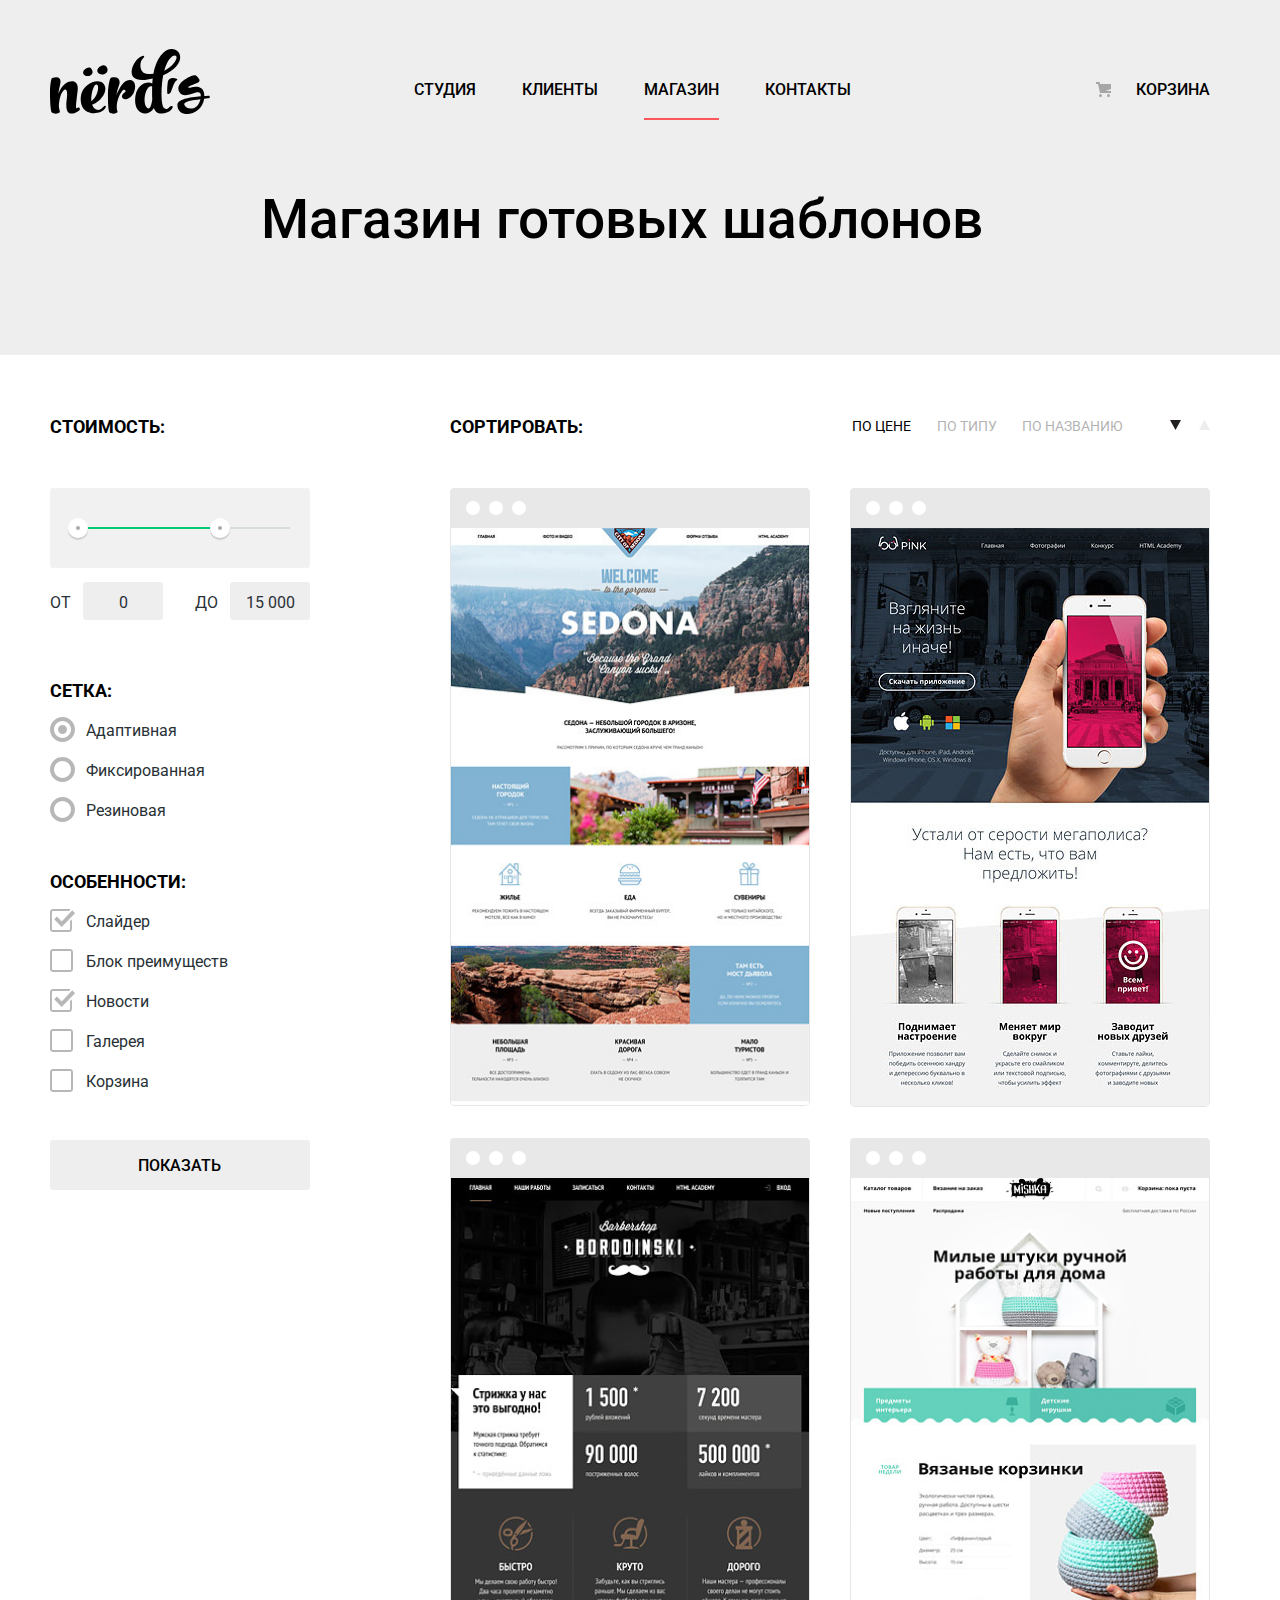
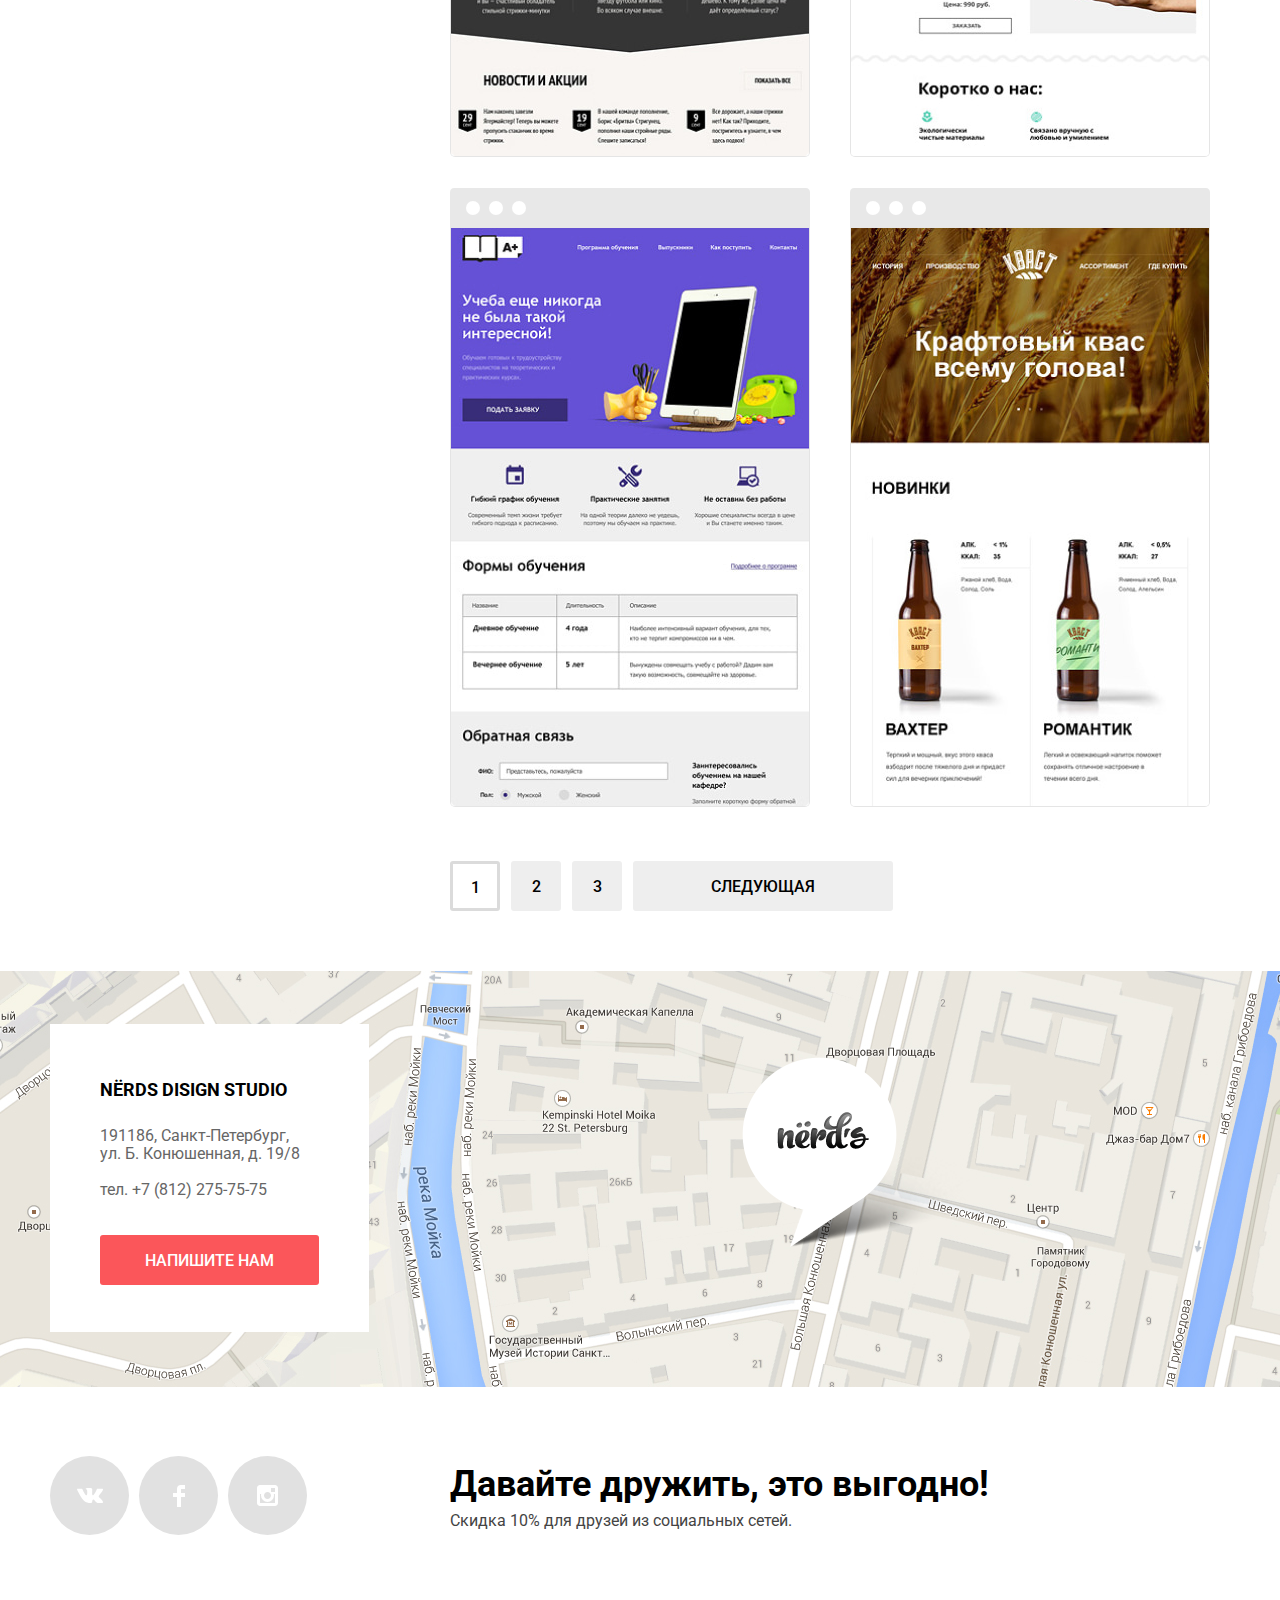
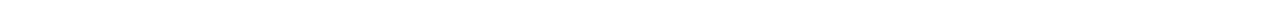
==== commit 112ec6f8: "подготовка к третей защите" ====
--- a/catalog.html
+++ b/catalog.html
@@ -191,7 +191,8 @@
             <div class="actions">
               <a class="actions-link" href="">Sedona</a>
               <p class="description">
-                Информационный сайт <br> для туристов
+                Информационный сайт <br>
+                для туристов
               </p>
               <div class="buy">9 900 ₽</div>
             </div>
@@ -339,7 +340,7 @@
 
   <footer class="footer container">
     <ul class="socials">
-      <li>
+      <li class="social-item">
         <a class="social-button" href="#">
           <span class="visually-hidden">Вконтакте</span>
           <svg xmlns="http://www.w3.org/2000/svg" width="26" height="15" viewbox="0 0 26 15">
@@ -357,7 +358,7 @@
           </svg>
         </a>
       </li>
-      <li>
+      <li class="social-item">
         <a class="social-button" href="#">
           <span class="visually-hidden">Фейсбук</span>
           <svg xmlns="http://www.w3.org/2000/svg" width="12" height="22" viewbox="0 0 12 22">
@@ -365,7 +366,7 @@
           </svg>
         </a>
       </li>
-      <li>
+      <li class="social-item">
         <a class="social-button" href="#">
           <span class="visually-hidden">Инстаграм</span>
           <svg xmlns="http://www.w3.org/2000/svg" width="21" height="21" viewbox="0 0 21 21">
--- a/css/style.min.css
+++ b/css/style.min.css
@@ -1 +1 @@
-:root{--icon-gray:#231f20;--basic-black:#000000;--basic-extra-dark-gray:#283136;--basic-dark-gray:#4d4d4d;--basic-medium-gray:#666666;--basic-gray:#e1e1e1;--basic-light-gray:#eeeeee;--basic-white:#ffffff;--form-dark-gray:rgba(27%, 27%, 27%, 0.5);--form-gray:#b4b9bb;--form-light-gray:#d7dcde;--filter-grey:#f1f1f1;--slider-gray:#c1c1c1;--footer-gray:#444444;--btn-dark-gray:#d5d5d5;--btn-gray:#dfdfdf;--btn-border-gray:#dbdbdb;--tooggle-gray:#ababab;--basic-dark-red:#d7373b;--basic-medium-red:#e74346;--basic-red:#fb565a;--basic-dark-green:#00aa62;--basic-medium-green:#00bc6c;--basic-green:#00ca74;--basic-dark-yellow:#e5a722;--basic-medium-yellow:#eab534;--basic-yellow:#efc849;--special-white:rgba(255, 255, 255, 0.3);--special-gray:rgba(0, 0, 0, 0.25);--special-light-gray:rgba(0, 0, 0, 0.1);--special-shadow:rgba(0, 0, 0, 0.4);--special-border:rgba(0, 1, 1, 0.1);--special-tooggle:rgba(0, 0, 0, 0.15);--special-transparent:transparent}body{margin:0;padding:0;font-size:16px;line-height:24px;font-family:Roboto,Arial,sans-serif;font-weight:400;color:var(--basic-black);background-color:var(--basic-white)}a{text-decoration:none}img{max-width:100%;height:auto}*,::after,::before{box-sizing:border-box}.page{height:100%}.page-body{display:grid;grid-template-rows:-webkit-min-content 1fr -webkit-min-content;grid-template-rows:min-content 1fr min-content;align-content:start;min-height:100%}.container{width:1200px;margin:0 auto;padding:0 10px}.header{min-height:115px;background-color:var(--basic-light-gray)}.header-inner{padding-bottom:20px}.header .logo:focus{opacity:.3}.header .logo{width:160px;height:65px;margin-top:49px}.main-navigation ul{display:grid;grid-template-columns:-webkit-min-content -webkit-min-content -webkit-min-content -webkit-min-content;grid-template-columns:min-content min-content min-content min-content;gap:46px;width:438px;margin:0;margin-top:75px;margin-right:54px;padding:0;list-style:none}.basket,.main-navigation a{font-weight:500;line-height:30px;color:var(--basic-black);text-transform:uppercase}.basket:hover,.main-navigation a:hover{color:var(--basic-red)}.basket:focus span,.main-navigation a:focus{color:var(--basic-black);opacity:.3}.active{padding-bottom:19px;border-bottom:2px solid var(--basic-red)}.main-navigation .active:hover{color:var(--basic-black)}.header .container{display:flex;justify-content:space-between}.basket{position:relative;max-width:115px;margin-top:75px;margin-right:20px;padding-left:26px}.basket::before{content:"";position:absolute;top:7px;left:-14px;width:15px;height:15px;background-image:url(../img/icon-cart.svg);background-repeat:no-repeat;background-position:0 0}.slider{margin:0;background-color:var(--basic-light-gray)}.slider .container{position:relative;padding-right:30px}.slider h2{margin:0;padding-top:77px;padding-bottom:27px;font-weight:500;font-size:55px;line-height:55px}.slider p{margin:0;color:var(--basic-extra-dark-gray)}.slider-button{width:240px;min-height:50px;margin-top:38px;margin-bottom:80px;padding-top:16px;font-weight:500;font-size:16px;line-height:18px;text-transform:uppercase;text-align:center;color:var(--basic-white);background-color:var(--basic-red);border-radius:3px}.slider-button:hover{background-color:var(--basic-medium-red)}.slider-button:focus{color:var(--special-white);background-color:var(--basic-dark-red);box-shadow:inset 0 3px 0 var(--special-border)}.first-slide{grid-template-columns:380px;grid-template-rows:-webkit-min-content -webkit-min-content -webkit-min-content;grid-template-rows:min-content min-content min-content;display:none;background-image:url(../img/slide-iphone.png)}.first-slide .slider-button{padding-top:17px}.second-slide{grid-template-columns:520px;grid-template-rows:-webkit-min-content -webkit-min-content -webkit-min-content;grid-template-rows:min-content min-content min-content;display:none;background-image:url(../img/slide-imac.png)}.second-slide h2,.third-slide h2{padding-bottom:39px}.second-slide .slider-button,.third-slide .slider-button{margin-top:26px}.third-slide{grid-template-columns:415px;grid-template-rows:-webkit-min-content -webkit-min-content -webkit-min-content;grid-template-rows:min-content min-content min-content;display:none;background-image:url(../img/slide-ipad.png)}.slide{min-height:430px;background-repeat:no-repeat;background-size:760px 431px;background-position:right bottom}.slider .current-slide{display:grid}.indicator{position:absolute;bottom:96px;right:565px;display:flex;justify-content:space-between;min-width:88px}.indicator-button{position:relative;width:18px;height:18px;margin-right:17px;background-color:var(--basic-white);border:none;border-radius:50%;cursor:pointer}.indicator-button:last-child{margin-right:0}.indicator .current-btn::before{content:"";position:absolute;top:5px;left:5px;width:8px;height:8px;border:2px solid var(--slider-gray);border-radius:50%}.products{display:grid;grid-template-columns:300px 300px 300px;gap:100px;margin-top:80px;margin-bottom:80px}.products div{width:300px}.products h3{margin:0;margin-top:173px;font-weight:700;font-size:24px;line-height:30px;text-transform:uppercase}.products p{margin:0;margin-top:15px;color:var(--basic-extra-dark-gray)}.products a{display:block;width:160px;height:50px;margin-top:31px;padding-top:18px;line-height:18px;text-align:center;color:var(--basic-white);text-transform:uppercase;border-radius:3px}.first-product,.second-product,.third-product{position:relative}.first-product::before,.second-product::before,.third-product::before{content:"";position:absolute;top:0;width:300px;height:146px;background-position:0 0;background-repeat:no-repeat}.first-product::before{background-image:url(../img/product-red-book.jpg)}.second-product::before{background-image:url(../img/product-green-phone.jpg)}.third-product::before{background-image:url(../img/product-yellow-board.jpg)}.first-product a{background-color:var(--basic-red)}.first-product a:hover{background-color:var(--basic-medium-red)}.first-product a:focus{color:var(--special-white);background-color:var(--basic-dark-red)}.second-product a{background-color:var(--basic-green)}.second-product a:hover{background-color:var(--basic-medium-green)}.second-product a:focus{color:var(--special-white);background-color:var(--basic-dark-green)}.third-product a{background-color:var(--basic-yellow)}.third-product a:hover{background-color:var(--basic-medium-yellow)}.third-product a:focus{background-color:var(--basic-dark-yellow);color:var(--special-white)}.products a:focus{box-shadow:inset 0 3px 0 var(--special-border)}.company{position:relative;display:grid;grid-template-columns:670px 360px;-moz-column-gap:130px;column-gap:130px;margin-bottom:58px;padding-top:38px}.clients::after,.clients::before,.company::before{content:"";position:absolute;top:0;left:10px;width:1158px;height:2px;background-color:var(--basic-light-gray)}.clients::after{top:100%}.about-us h2{margin:0;margin-top:37px;font-weight:500;font-size:45px;line-height:45px}.about-us p{margin:0;margin-top:34px;color:var(--basic-extra-dark-gray)}.about-us h4{margin:0;margin-top:41px;text-transform:uppercase;color:var(--basic-extra-dark-gray)}.about-us .developing{margin:0;margin-top:13px;padding:0;padding-left:36px;color:var(--basic-extra-dark-gray);list-style:none}.developing li{position:relative;padding-top:10px;padding-bottom:14px}.developing li::before{content:"";position:absolute;top:20px;left:-36px;width:25px;height:2px;background-color:var(--basic-red)}.statistics img{width:360px;height:208px;margin-top:3px}.statistics h4{margin:0;margin-top:30px;text-align:center;text-transform:uppercase}.statistics ul{display:flex;flex-wrap:wrap;margin:0;margin-top:34px;padding:0;list-style:none}.statistics li{width:120px}.statistics span{font-weight:700;font-size:45px;line-height:64px}.statistics sup{font-size:26px;line-height:40px;vertical-align:5%}.statistics p{margin:0;margin-top:7px;line-height:18px;color:var(--basic-extra-dark-gray)}.clients{position:relative}.manufacturers-list{display:flex;flex-wrap:wrap;margin:0;margin-bottom:80px;padding:48px 0 38px 0;list-style:none}.manufacturers-list li{position:relative;margin-left:32px;margin-right:63px;padding-top:17px}.manufacturers-list li:nth-child(2){margin-right:72px;padding-top:0}.manufacturers-list li:nth-child(3){margin-right:0;padding-top:19px}.manufacturers-list li:nth-child(4){margin-left:120px;margin-right:0;padding-top:6px}.manufacturers-list li::after{content:"";position:absolute;top:19px;right:-50px;width:2px;height:52px;background-color:var(--basic-light-gray)}.manufacturers-list li:nth-child(2)::after{right:-46px}.manufacturers-list li:nth-child(3)::after{right:-57px}.manufacturers-list li:nth-child(4n)::after{display:none}.manufacturers-list a{opacity:.2}.manufacturers-list a:hover{opacity:1}.manufacturers-list a:focus{opacity:.1}.map{position:relative;height:416px}.map .container{position:relative}.map iframe{position:absolute;z-index:2;width:100%;height:416px;border:none}.map img{width:100%;height:416px;margin:0;-o-object-fit:cover;object-fit:cover}.map .map-info{position:absolute;top:-370px;left:10px;z-index:3;width:319px;height:308px;padding-left:50px;background-color:var(--basic-white)}.map h4{margin:0;padding-top:51px;font-weight:700;font-size:18px;line-height:30px;text-transform:uppercase}.map a,.map p{margin:0;line-height:18px;color:var(--basic-medium-gray)}.map p{padding-top:22px;padding-bottom:15px}.map .feedback-button{display:block;width:219px;height:50px;margin-top:11px;padding-top:17px;font-weight:500;line-height:18px;text-transform:uppercase;text-align:center;color:var(--basic-white);background-color:var(--basic-red);border-radius:3px}.feedback-button:hover{background-color:var(--basic-medium-red)}.feedback-button:focus{color:var(--special-white);background-color:var(--basic-dark-red);box-shadow:inset 0 3px 0 var(--special-border)}.title-wrap{background-color:var(--basic-light-gray)}.title-container{width:1200px;margin:0 auto;padding:0 10px}.title{margin:0;padding:58px 36px 108px 0;font-weight:500;font-size:55px;line-height:55px;text-align:center}.inner-main .container{display:grid;grid-template-columns:260px 1fr;align-content:start}.filter fieldset{margin:0;margin-bottom:26px;padding:0;border:none}.filter legend{margin-bottom:15px;font-weight:700;font-size:18px;line-height:30px;text-transform:uppercase}.filter .price-scale{margin-top:57px;margin-bottom:56px}.price-filter{margin-top:31px}.filter-range{position:relative;height:80px;margin-bottom:14px;padding:39px 20px 0 20px;background-color:var(--filter-grey);border-radius:3px}.range-scale{height:2px;background:var(--form-light-gray)}.range-scale-selected{width:70%;height:2px;background:var(--basic-green)}.toggle{position:absolute;top:30px;left:0;width:20px;height:20px;padding:0;background-color:var(--tooggle-gray);border:8px solid var(--basic-white);border-radius:50%;box-shadow:0 2px 1px var(--special-tooggle);cursor:pointer}.toggle-min{left:18px}.toggle-max{left:160px}.filter-interval label{text-transform:uppercase}.filter-interval input{width:80px;height:38px;margin-left:8px;padding-top:4px;font-family:inherit;font-size:inherit;text-align:center;background-color:var(--basic-light-gray);border:none;border-radius:3px}.filter-interval{display:flex;justify-content:space-between;align-items:center}.filter{width:260px}.filter-interval input,.filter-interval label{line-height:22px;color:var(--basic-extra-dark-gray)}.filter ul{margin:0;padding:0;list-style:none}.filter-input+label{position:relative;display:block;margin-bottom:20px;padding-left:36px;line-height:20px;color:var(--basic-extra-dark-gray)}.filter-input:disabled+label{opacity:.3}.filter-input-checkbox+label::before,.filter-input-radio+label::before{content:"";position:absolute;top:-4px;left:0;width:25px;height:25px;background-repeat:no-repeat;background-position:0 0;opacity:.4}.filter-input-radio+label::before{background-image:url(../img/icon-radio-off.svg)}.filter-input-radio:checked+label::before{background-image:url(../img/icon-radio-on.svg)}.filter-input-checkbox+label::before{top:-3px;background-image:url(../img/icon-checkbox-off.svg)}.filter-input-checkbox:checked+label::before{background-image:url(../img/icon-checkbox-on.svg)}.filter-input:focus+label::before,.filter-input:hover+label::before{opacity:1}.filter-input:disabled+label,.filter-input:disabled+label::before{opacity:.2}.filter fieldset:nth-child(3){margin-bottom:28px}.show-results{width:260px;height:50px;padding-top:2px;padding-left:5px;font-weight:500;font-size:16px;line-height:18px;text-transform:uppercase;background-color:var(--basic-light-gray);border:none;border-radius:3px}.show-results:hover{background-color:var(--btn-gray)}.show-results:focus{color:var(--special-gray);background-color:var(--btn-dark-gray);box-shadow:inset 0 3px 0 var(--special-border)}.sort{display:flex;width:760px;margin:57px 0 0 140px}.sort .sort-title{font-size:18px;line-height:30px;font-weight:700;text-transform:uppercase}.sort ul{margin:0;padding:0;list-style:none}.sort .sort-items{display:flex;flex-wrap:wrap;justify-content:space-between;min-width:271px;margin-left:269px;padding-top:2px}.sort-items a{font-size:14px;line-height:18px;text-transform:uppercase;color:var(--basic-black);opacity:.3}.sort-items a:hover{opacity:.6}.sort-items .sort-active,.sort-items a:focus{opacity:1}.sort .sort-triangle{display:flex;justify-content:space-between;width:40px;margin-left:47px;padding-top:1px}.sort-up-down path{opacity:.2}.sort-up-down:hover path{opacity:1}.sort-active path,.sort-up-down:focus path{fill:var(--icon-gray);opacity:1}.catalog-list{display:flex;flex-wrap:wrap;margin:0;margin-bottom:23px;margin-left:140px;margin-top:46px;padding:0;list-style:none}.catalog-item{position:relative;z-index:3;width:360px;min-height:620px;margin-right:40px;margin-bottom:30px;border-radius:5px}.catalog-item::before{content:"";position:absolute;top:0;width:360px;height:40px;background-image:url(../img/browser.svg);background-position:0 0;background-repeat:no-repeat;opacity:.12}.catalog-item:nth-child(2n){margin-right:0}.catalog-item-image{width:360px;height:576px;padding-top:40px}.catalog-item-image img{border:1px solid var(--special-light-gray);border-top:none;border-bottom-left-radius:5px;border-bottom-right-radius:5px}.catalog-item .actions{position:absolute;bottom:0;z-index:2;width:360px;height:231px;text-align:center}.actions-link::before{content:"";position:absolute;top:0;left:0;z-index:-1;width:360px;min-height:231px;background-color:var(--basic-light-gray);border-bottom-left-radius:5px;border-bottom-right-radius:5px}.actions-link{display:block;padding-top:27px;font-weight:700;font-size:18px;line-height:30px;text-transform:uppercase;color:var(--basic-black);position:relative;opacity:0}.actions .description{width:255px;height:47px;margin:auto;margin-top:12px;margin-bottom:22px;line-height:18px;color:var(--basic-medium-gray);opacity:0;overflow-y:scroll}.actions .buy{display:block;width:200px;height:50px;margin:0 auto;padding-top:18px;font-weight:500;font-size:16px;line-height:18px;text-transform:uppercase;color:var(--basic-white);background-color:var(--basic-red);border-radius:3px;cursor:pointer;opacity:0}.actions-link:focus,.actions-link:focus~.buy,.actions-link:focus~.description,.actions-link:hover,.actions-link:hover~.buy,.actions-link:hover~.description,.catalog-item:focus .actions-link,.catalog-item:focus .buy,.catalog-item:focus .description,.catalog-item:focus-within::before,.catalog-item:hover .actions-link,.catalog-item:hover .buy,.catalog-item:hover .description{opacity:1}.actions-link:hover{color:var(--basic-red)}.actions-link:focus{color:var(--basic-black)}.buy:hover{background-color:var(--basic-medium-red)}.buy:active{background-color:var(--basic-dark-red);box-shadow:inset 0 3px 0 var(--special-border)}.catalog-item:focus,.catalog-item:hover{box-shadow:0 4px 4px var(--special-gray)}.catalog-item:focus img,.catalog-item:hover img{border:none}.catalog-item:focus::before,.catalog-item:hover::before{opacity:1}.pagination-list{display:flex;justify-content:space-between;width:443px;margin:0 0 60px 140px;padding:0;list-style:none}.pagination-item a{display:block;min-width:50px;height:50px;padding:17px 0 15px 0;font-weight:500;line-height:18px;text-align:center;text-transform:uppercase;color:var(--basic-black);background-color:var(--basic-light-gray);border-radius:3px}.pagination-item:first-child a{padding:15px 0 17px 0}.pagination-item:last-child a{width:260px}.pagination-item a:hover{background-color:var(--btn-gray)}.pagination-item a:focus{color:var(--special-gray);background-color:var(--btn-dark-gray);box-shadow:inset 0 3px 0 var(--special-border)}.pagination-item .active-page,.pagination-item .active-page:focus,.pagination-item .active-page:hover{background-color:var(--basic-white);border:3px solid var(--btn-border-gray)}.footer{background-color:var(--basic-white)}.socials{display:flex;flex-wrap:wrap;justify-content:space-between;width:260px;margin:0;padding:0;padding-top:69px;list-style:none}.social-button{display:flex;justify-content:center;align-items:center;width:79px;height:79px;margin-bottom:10px;color:var(--basic-black);background-color:var(--basic-gray);border-radius:50%}.social-button:hover{background-color:var(--basic-medium-red)}.social-button:focus{background-color:var(--basic-dark-red);box-shadow:inset 0 3px 0 var(--special-border)}.social-button:focus svg{opacity:.3}.footer h2{margin:0;padding-top:79px;font-weight:700;font-size:36px;line-height:36px}.footer p{margin:0;padding-top:8px;color:var(--footer-gray);line-height:22px}.footer{display:flex;min-height:217px}.footer-wrap{margin-left:140px}.pop-up{position:fixed;top:50%;left:50%;z-index:30;display:none;width:960px;height:590px;margin:0 auto;background-color:var(--basic-white);box-shadow:0 20px 40px var(--special-shadow);transform:translate(-50%,-50%)}.show-pop-up{display:block;-webkit-animation-name:bounce;animation-name:bounce;-webkit-animation-duration:.6s;animation-duration:.6s}@-webkit-keyframes bounce{0%{transform:translate(-50%,-2000px)}100%{transform:translate(-50%,-50%)}}@keyframes bounce{0%{transform:translate(-50%,-2000px)}100%{transform:translate(-50%,-50%)}}.hide{-webkit-animation-name:bounce-reverse;animation-name:bounce-reverse;-webkit-animation-duration:.6s;animation-duration:.6s}@-webkit-keyframes bounce-reverse{0%{transform:translate(-50%,-50%)}100%{transform:translate(-50%,-2000px)}}@keyframes bounce-reverse{0%{transform:translate(-50%,-50%)}100%{transform:translate(-50%,-2000px)}}.pop-up p{margin:0}.pop-up h2{margin:0;padding-top:82px;font-size:45px;font-weight:700;line-height:auto}.pop-up-wrap{width:760px;margin:0 auto}.name-email{display:flex;flex-wrap:wrap}.name-email label{display:flex;flex-wrap:wrap;width:360px;font-weight:700;line-height:18px}.name-email p{margin:0;margin-top:48px;margin-bottom:32px}.name-email p:first-child{margin-right:40px}.name-email input{width:360px;height:50px;margin-top:8px;padding-top:3px;padding-left:14px;line-height:18px;border:2px solid var(--form-light-gray);border-radius:3px}.name-email input::-webkit-input-placeholder{color:var(--form-dark-gray)}.name-email input::-moz-placeholder{color:var(--form-dark-gray)}.name-email input::placeholder,.pop-up textarea{color:var(--form-dark-gray)}.pop-up label{font-weight:700;line-height:18px}.pop-up textarea{width:100%;height:118px;margin-bottom:39px;margin-top:5px;padding:15px 0 0 14px;border:2px solid var(--form-light-gray);border-radius:3px}.pop-up input:hover,.pop-up textarea:hover{border-color:var(--form-gray)}.name-email input:focus::-webkit-input-placeholder{color:var(--basic-black);border-color:var(--basic-black)}.name-email input:focus::-moz-placeholder{color:var(--basic-black);border-color:var(--basic-black)}.name-email input:focus::placeholder,.pop-up input:focus,.pop-up textarea:focus{color:var(--basic-black);border-color:var(--basic-black)}.name-email input:invalid::-webkit-input-placeholder{color:var(--basic-red);border-color:var(--basic-red)}.name-email input:invalid::-moz-placeholder{color:var(--basic-red);border-color:var(--basic-red)}.name-email input:invalid::placeholder,.pop-up input:invalid,.pop-up textarea:invalid{color:var(--basic-red);border-color:var(--basic-red)}.pop-up button{width:259px;height:50px;padding-top:2px;font-weight:500;text-transform:uppercase;color:var(--basic-white);background-color:var(--basic-red);border:none;border-radius:3px;cursor:pointer}.pop-up button:hover{background-color:var(--basic-medium-red)}.pop-up button:focus{background-color:var(--basic-dark-red);box-shadow:inset 0 3px 0 var(--special-border)}.pop-up .close-popup{position:absolute;top:78px;right:90px;width:21px;height:21px;background-color:var(--special-transparent);background-image:url(../img/icon-close-cross.svg);opacity:.3}.pop-up .close-popup:focus,.pop-up .close-popup:hover{background-color:var(--special-transparent)}.close-popup:hover{opacity:1}.close-popup:focus{opacity:.1}.error{-webkit-animation-name:shake;animation-name:shake;-webkit-animation-duration:.6s;animation-duration:.6s}@-webkit-keyframes shake{0%,100%{transform:translate(-50%,-50%)}10%,30%,50%,70%,90%{transform:translate(-51%,-50%)}20%,40%,60%,80%{transform:translate(-49%,-50%)}}@keyframes shake{0%,100%{transform:translate(-50%,-50%)}10%,30%,50%,70%,90%{transform:translate(-51%,-50%)}20%,40%,60%,80%{transform:translate(-49%,-50%)}}.visually-hidden:not(:focus):not(:active),input[type=checkbox].visually-hidden,input[type=radio].visually-hidden{position:absolute;width:1px;height:1px;margin:-1px;padding:0;border:0;white-space:nowrap;-webkit-clip-path:inset(100%);clip-path:inset(100%);clip:rect(0 0 0 0);overflow:hidden}+:root{--icon-gray:#231f20;--basic-black:#000000;--basic-extra-dark-gray:#283136;--basic-dark-gray:#4d4d4d;--basic-medium-gray:#666666;--basic-gray:#e1e1e1;--basic-light-gray:#eeeeee;--basic-white:#ffffff;--form-dark-gray:rgba(27%, 27%, 27%, 0.5);--form-gray:#b4b9bb;--form-light-gray:#d7dcde;--filter-grey:#f1f1f1;--slider-gray:#c1c1c1;--footer-gray:#444444;--btn-dark-gray:#d5d5d5;--btn-gray:#dfdfdf;--btn-border-gray:#dbdbdb;--tooggle-gray:#ababab;--basic-dark-red:#d7373b;--basic-medium-red:#e74346;--basic-red:#fb565a;--basic-dark-green:#00aa62;--basic-medium-green:#00bc6c;--basic-green:#00ca74;--basic-dark-yellow:#e5a722;--basic-medium-yellow:#eab534;--basic-yellow:#efc849;--special-white:rgba(255, 255, 255, 0.3);--special-gray:rgba(0, 0, 0, 0.25);--special-light-gray:rgba(0, 0, 0, 0.1);--special-shadow:rgba(0, 0, 0, 0.4);--special-border:rgba(0, 1, 1, 0.1);--special-tooggle:rgba(0, 0, 0, 0.15);--special-transparent:transparent}body{margin:0;padding:0;font-size:16px;line-height:24px;font-family:Roboto,Arial,sans-serif;font-weight:400;color:var(--basic-black);background-color:var(--basic-white)}a{text-decoration:none}img{max-width:100%;height:auto}*,::after,::before{box-sizing:border-box}.page{height:100%}.page-body{display:grid;grid-template-rows:-webkit-min-content 1fr -webkit-min-content;grid-template-rows:min-content 1fr min-content;align-content:start;min-height:100%}.container{width:1200px;margin:0 auto;padding:0 10px}.header{min-height:115px;background-color:var(--basic-light-gray)}.header-inner{padding-bottom:20px}.header .logo:focus{opacity:.3}.header .logo{width:160px;height:65px;margin-top:49px}.main-navigation ul{display:grid;grid-template-columns:-webkit-min-content -webkit-min-content -webkit-min-content -webkit-min-content;grid-template-columns:min-content min-content min-content min-content;gap:46px;width:438px;margin:0;margin-top:75px;margin-right:54px;padding:0;list-style:none}.basket,.main-navigation a{font-weight:500;line-height:30px;color:var(--basic-black);text-transform:uppercase}.basket:hover,.main-navigation a:hover{color:var(--basic-red)}.basket:focus span,.main-navigation a:focus{color:var(--basic-black);opacity:.3}.active{padding-bottom:19px;border-bottom:2px solid var(--basic-red)}.main-navigation .active:hover{color:var(--basic-black)}.header .container{display:flex;justify-content:space-between}.basket{position:relative;max-width:115px;margin-top:75px;margin-right:20px;padding-left:26px}.basket::before{content:"";position:absolute;top:7px;left:-14px;width:15px;height:15px;background-image:url(../img/icon-cart.svg);background-repeat:no-repeat;background-position:0 0}.slider{margin:0;background-color:var(--basic-light-gray)}.slider .container{position:relative;padding-right:30px}.slider h2{margin:0;padding-top:77px;padding-bottom:27px;font-weight:500;font-size:55px;line-height:55px}.slider p{margin:0;color:var(--basic-extra-dark-gray)}.slider-button{width:240px;min-height:50px;margin-top:38px;margin-bottom:80px;padding-top:16px;font-weight:500;font-size:16px;line-height:18px;text-transform:uppercase;text-align:center;color:var(--basic-white);background-color:var(--basic-red);border-radius:3px}.slider-button:hover{background-color:var(--basic-medium-red)}.slider-button:focus{color:var(--special-white);background-color:var(--basic-dark-red);box-shadow:inset 0 3px 0 var(--special-border)}.first-slide{grid-template-columns:380px;grid-template-rows:-webkit-min-content -webkit-min-content -webkit-min-content;grid-template-rows:min-content min-content min-content;display:none;background-image:url(../img/slide-iphone.png)}.first-slide .slider-button{padding-top:17px}.second-slide{grid-template-columns:520px;grid-template-rows:-webkit-min-content -webkit-min-content -webkit-min-content;grid-template-rows:min-content min-content min-content;display:none;background-image:url(../img/slide-imac.png)}.second-slide h2,.third-slide h2{padding-bottom:39px}.second-slide .slider-button,.third-slide .slider-button{margin-top:26px}.third-slide{grid-template-columns:415px;grid-template-rows:-webkit-min-content -webkit-min-content -webkit-min-content;grid-template-rows:min-content min-content min-content;display:none;background-image:url(../img/slide-ipad.png)}.slide{min-height:430px;background-repeat:no-repeat;background-size:760px 431px;background-position:right bottom}.slider .current-slide{display:grid}.indicator{position:absolute;bottom:96px;right:565px;display:flex;justify-content:space-between;min-width:88px}.indicator-button{position:relative;width:18px;height:18px;margin-right:17px;background-color:var(--basic-white);border:none;border-radius:50%;cursor:pointer}.indicator-button:last-child{margin-right:0}.indicator .current-btn::before{content:"";position:absolute;top:5px;left:5px;width:8px;height:8px;border:2px solid var(--slider-gray);border-radius:50%}.products{display:grid;grid-template-columns:300px 300px 300px;gap:100px;margin-top:80px;margin-bottom:80px}.products div{width:300px}.products h3{margin:0;margin-top:173px;font-weight:700;font-size:24px;line-height:30px;text-transform:uppercase}.products p{margin:0;margin-top:15px;color:var(--basic-extra-dark-gray)}.products a{display:block;width:160px;height:50px;margin-top:31px;padding-top:18px;line-height:18px;text-align:center;color:var(--basic-white);text-transform:uppercase;border-radius:3px}.first-product,.second-product,.third-product{position:relative}.first-product::before,.second-product::before,.third-product::before{content:"";position:absolute;top:0;width:300px;height:146px;background-position:0 0;background-repeat:no-repeat}.first-product::before{background-image:url(../img/product-red-book.jpg)}.second-product::before{background-image:url(../img/product-green-phone.jpg)}.third-product::before{background-image:url(../img/product-yellow-board.jpg)}.first-product a{background-color:var(--basic-red)}.first-product a:hover{background-color:var(--basic-medium-red)}.first-product a:focus{color:var(--special-white);background-color:var(--basic-dark-red)}.second-product a{background-color:var(--basic-green)}.second-product a:hover{background-color:var(--basic-medium-green)}.second-product a:focus{color:var(--special-white);background-color:var(--basic-dark-green)}.third-product a{background-color:var(--basic-yellow)}.third-product a:hover{background-color:var(--basic-medium-yellow)}.third-product a:focus{background-color:var(--basic-dark-yellow);color:var(--special-white)}.products a:focus{box-shadow:inset 0 3px 0 var(--special-border)}.company{position:relative;display:grid;grid-template-columns:670px 360px;-moz-column-gap:130px;column-gap:130px;margin-bottom:58px;padding-top:38px}.clients::after,.clients::before,.company::before{content:"";position:absolute;top:0;left:10px;width:1158px;height:2px;background-color:var(--basic-light-gray)}.clients::after{top:100%}.about-us h2{margin:0;margin-top:37px;font-weight:500;font-size:45px;line-height:45px}.about-us p{margin:0;margin-top:34px;color:var(--basic-extra-dark-gray)}.about-us h4{margin:0;margin-top:41px;text-transform:uppercase;color:var(--basic-extra-dark-gray)}.about-us .developing{margin:0;margin-top:13px;padding:0;padding-left:36px;color:var(--basic-extra-dark-gray);list-style:none}.developing li{position:relative;padding-top:10px;padding-bottom:14px}.developing li::before{content:"";position:absolute;top:20px;left:-36px;width:25px;height:2px;background-color:var(--basic-red)}.statistics img{width:360px;height:208px;margin-top:3px}.statistics h4{margin:0;margin-top:30px;text-align:center;text-transform:uppercase}.statistics ul{display:flex;flex-wrap:wrap;margin:0;margin-top:34px;padding:0;list-style:none}.statistics li{width:120px}.statistics span{font-weight:700;font-size:45px;line-height:64px}.statistics sup{font-size:26px;line-height:40px;vertical-align:5%}.statistics p{margin:0;margin-top:7px;line-height:18px;color:var(--basic-extra-dark-gray)}.clients{position:relative}.manufacturers-list{display:flex;flex-wrap:wrap;margin:0;margin-bottom:80px;padding:48px 0 38px 0;list-style:none}.manufacturers-list li{position:relative;margin-left:32px;margin-right:63px;padding-top:17px}.manufacturers-list li:nth-child(2){margin-right:72px;padding-top:0}.manufacturers-list li:nth-child(3){margin-right:0;padding-top:19px}.manufacturers-list li:nth-child(4){margin-left:120px;margin-right:0;padding-top:6px}.manufacturers-list li::after{content:"";position:absolute;top:19px;right:-50px;width:2px;height:52px;background-color:var(--basic-light-gray)}.manufacturers-list li:nth-child(2)::after{right:-46px}.manufacturers-list li:nth-child(3)::after{right:-57px}.manufacturers-list li:nth-child(4n)::after{display:none}.manufacturers-list a{opacity:.2}.manufacturers-list a:hover{opacity:1}.manufacturers-list a:focus{opacity:.1}.map{position:relative;height:416px}.map .container{position:relative}.map iframe{position:absolute;z-index:2;width:100%;height:416px;border:none}.map img{width:100%;height:416px;margin:0;-o-object-fit:cover;object-fit:cover}.map .map-info{position:absolute;top:-370px;left:10px;z-index:3;width:319px;height:308px;padding-left:50px;background-color:var(--basic-white)}.map h4{margin:0;padding-top:51px;font-weight:700;font-size:18px;line-height:30px;text-transform:uppercase}.map a,.map p{margin:0;line-height:18px;color:var(--basic-medium-gray)}.map p{padding-top:22px;padding-bottom:15px}.map .feedback-button{display:block;width:219px;height:50px;margin-top:11px;padding-top:17px;font-weight:500;line-height:18px;text-transform:uppercase;text-align:center;color:var(--basic-white);background-color:var(--basic-red);border-radius:3px}.feedback-button:hover{background-color:var(--basic-medium-red)}.feedback-button:focus{color:var(--special-white);background-color:var(--basic-dark-red);box-shadow:inset 0 3px 0 var(--special-border)}.title-wrap{background-color:var(--basic-light-gray)}.title-container{width:1200px;margin:0 auto;padding:0 10px}.title{margin:0;padding:58px 36px 108px 0;font-weight:500;font-size:55px;line-height:55px;text-align:center}.inner-main .container{display:grid;grid-template-columns:260px 1fr;align-content:start}.filter fieldset{margin:0;margin-bottom:26px;padding:0;border:none}.filter legend{margin-bottom:15px;font-weight:700;font-size:18px;line-height:30px;text-transform:uppercase}.filter .price-scale{margin-top:57px;margin-bottom:56px}.price-filter{margin-top:31px}.filter-range{position:relative;height:80px;margin-bottom:14px;padding:39px 20px 0 20px;background-color:var(--filter-grey);border-radius:3px}.range-scale{height:2px;background:var(--form-light-gray)}.range-scale-selected{width:70%;height:2px;background:var(--basic-green)}.toggle{position:absolute;top:30px;left:0;width:20px;height:20px;padding:0;background-color:var(--tooggle-gray);border:8px solid var(--basic-white);border-radius:50%;box-shadow:0 2px 1px var(--special-tooggle);cursor:pointer}.toggle-min{left:18px}.toggle-max{left:160px}.filter-interval label{text-transform:uppercase}.filter-interval input{width:80px;height:38px;margin-left:8px;padding-top:4px;font-family:inherit;font-size:inherit;text-align:center;background-color:var(--basic-light-gray);border:none;border-radius:3px}.filter-interval{display:flex;justify-content:space-between;align-items:center}.filter{width:260px}.filter-interval input,.filter-interval label{line-height:22px;color:var(--basic-extra-dark-gray)}.filter ul{margin:0;padding:0;list-style:none}.filter-input+label{position:relative;display:block;margin-bottom:20px;padding-left:36px;line-height:20px;color:var(--basic-extra-dark-gray)}.filter-input:disabled+label{opacity:.3}.filter-input-checkbox+label::before,.filter-input-radio+label::before{content:"";position:absolute;top:-4px;left:0;width:25px;height:25px;background-repeat:no-repeat;background-position:0 0;opacity:.4}.filter-input-radio+label::before{background-image:url(../img/icon-radio-off.svg)}.filter-input-radio:checked+label::before{background-image:url(../img/icon-radio-on.svg)}.filter-input-checkbox+label::before{top:-3px;background-image:url(../img/icon-checkbox-off.svg)}.filter-input-checkbox:checked+label::before{background-image:url(../img/icon-checkbox-on.svg)}.filter-input:focus+label::before,.filter-input:hover+label::before{opacity:1}.filter-input:disabled+label,.filter-input:disabled+label::before{opacity:.2}.filter fieldset:nth-child(3){margin-bottom:28px}.show-results{width:260px;height:50px;padding-top:2px;padding-left:5px;font-weight:500;font-size:16px;line-height:18px;text-transform:uppercase;background-color:var(--basic-light-gray);border:none;border-radius:3px}.show-results:hover{background-color:var(--btn-gray)}.show-results:focus{color:var(--special-gray);background-color:var(--btn-dark-gray);box-shadow:inset 0 3px 0 var(--special-border)}.sort{display:flex;width:760px;margin:57px 0 0 140px}.sort .sort-title{font-size:18px;line-height:30px;font-weight:700;text-transform:uppercase}.sort ul{margin:0;padding:0;list-style:none}.sort .sort-items{display:flex;flex-wrap:wrap;justify-content:space-between;min-width:271px;margin-left:269px;padding-top:2px}.sort-items a{font-size:14px;line-height:18px;text-transform:uppercase;color:var(--basic-black);opacity:.3}.sort-items a:hover{opacity:.6}.sort-items .sort-active,.sort-items a:focus{opacity:1}.sort .sort-triangle{display:flex;justify-content:space-between;width:40px;margin-left:47px;padding-top:1px}.sort-up-down path{opacity:.2}.sort-up-down:hover path{opacity:1}.sort-active path,.sort-up-down:focus path{fill:var(--icon-gray);opacity:1}.catalog-list{display:flex;flex-wrap:wrap;margin:0;margin-bottom:23px;margin-left:140px;margin-top:46px;padding:0;list-style:none}.catalog-item{position:relative;z-index:3;width:360px;min-height:620px;margin-right:40px;margin-bottom:30px;border-radius:5px}.catalog-item::before{content:"";position:absolute;top:0;width:360px;height:40px;background-image:url(../img/browser.svg);background-position:0 0;background-repeat:no-repeat;opacity:.12}.catalog-item:nth-child(2n){margin-right:0}.catalog-item-image{width:360px;height:576px;padding-top:40px}.catalog-item-image img{border:1px solid var(--special-light-gray);border-top:none;border-bottom-left-radius:5px;border-bottom-right-radius:5px}.catalog-item .actions{position:absolute;bottom:0;z-index:2;width:360px;min-height:231px;text-align:center}.actions::before{content:"";position:absolute;top:0;left:0;z-index:-1;width:100%;height:100%;background-color:var(--basic-light-gray);border-bottom-left-radius:5px;border-bottom-right-radius:5px;opacity:0}.actions-link{display:block;padding-top:27px;font-weight:700;font-size:18px;line-height:30px;text-transform:uppercase;color:var(--basic-black);position:relative;opacity:0}.actions .description{width:255px;max-height:386px;margin:auto;margin-top:11px;margin-bottom:32px;line-height:18px;color:var(--basic-medium-gray);opacity:0;overflow-y:scroll}.actions .buy{display:block;width:200px;height:50px;margin:0 auto;margin-bottom:44px;padding-top:18px;font-weight:500;font-size:16px;line-height:18px;text-transform:uppercase;color:var(--basic-white);background-color:var(--basic-red);border-radius:3px;cursor:pointer;opacity:0}.actions-link:focus,.actions-link:focus~.buy,.actions-link:focus~.description,.actions-link:hover,.actions-link:hover~.buy,.actions-link:hover~.description,.catalog-item:focus .actions-link,.catalog-item:focus .buy,.catalog-item:focus .description,.catalog-item:focus-within .actions::before,.catalog-item:focus-within::before,.catalog-item:hover .actions-link,.catalog-item:hover .actions::before,.catalog-item:hover .buy,.catalog-item:hover .description{opacity:1}.actions-link:hover{color:var(--basic-red)}.actions-link:focus{color:var(--basic-black)}.buy:hover{background-color:var(--basic-medium-red)}.buy:active{background-color:var(--basic-dark-red);box-shadow:inset 0 3px 0 var(--special-border)}.catalog-item:focus,.catalog-item:hover{box-shadow:0 4px 4px var(--special-gray)}.catalog-item:focus img,.catalog-item:hover img{border:none}.catalog-item:focus::before,.catalog-item:hover::before{opacity:1}.pagination-list{display:flex;justify-content:space-between;width:443px;margin:0 0 60px 140px;padding:0;list-style:none}.pagination-item a{display:block;min-width:50px;height:50px;padding:17px 0 15px 0;font-weight:500;line-height:18px;text-align:center;text-transform:uppercase;color:var(--basic-black);background-color:var(--basic-light-gray);border-radius:3px}.pagination-item:first-child a{padding:15px 0 17px 0}.pagination-item:last-child a{width:260px}.pagination-item a:hover{background-color:var(--btn-gray)}.pagination-item a:focus{color:var(--special-gray);background-color:var(--btn-dark-gray);box-shadow:inset 0 3px 0 var(--special-border)}.pagination-item .active-page,.pagination-item .active-page:focus,.pagination-item .active-page:hover{background-color:var(--basic-white);border:3px solid var(--btn-border-gray)}.footer{background-color:var(--basic-white)}.socials{display:flex;flex-wrap:wrap;width:260px;margin:0;padding:0;padding-top:69px;list-style:none}.social-button{display:flex;justify-content:center;align-items:center;width:79px;height:79px;margin-bottom:10px;margin-right:10px;color:var(--basic-black);background-color:var(--basic-gray);border-radius:50%}.social-item:nth-child(3n) a{margin-right:0}.social-button:hover{background-color:var(--basic-medium-red)}.social-button:focus{background-color:var(--basic-dark-red);box-shadow:inset 0 3px 0 var(--special-border)}.social-button:focus svg{opacity:.3}.footer h2{margin:0;padding-top:79px;font-weight:700;font-size:36px;line-height:36px}.footer p{margin:0;padding-top:8px;color:var(--footer-gray);line-height:22px}.footer{display:flex;min-height:217px}.footer-wrap{margin-left:140px}.pop-up{position:fixed;top:50%;left:50%;z-index:30;display:none;width:960px;height:590px;margin:0 auto;background-color:var(--basic-white);box-shadow:0 20px 40px var(--special-shadow);transform:translate(-50%,-50%)}.show-pop-up{display:block;-webkit-animation-name:bounce;animation-name:bounce;-webkit-animation-duration:.6s;animation-duration:.6s}@-webkit-keyframes bounce{0%{transform:translate(-50%,-2000px)}100%{transform:translate(-50%,-50%)}}@keyframes bounce{0%{transform:translate(-50%,-2000px)}100%{transform:translate(-50%,-50%)}}.hide{-webkit-animation-name:bounce-reverse;animation-name:bounce-reverse;-webkit-animation-duration:.6s;animation-duration:.6s}@-webkit-keyframes bounce-reverse{0%{transform:translate(-50%,-50%)}100%{transform:translate(-50%,-2000px)}}@keyframes bounce-reverse{0%{transform:translate(-50%,-50%)}100%{transform:translate(-50%,-2000px)}}.pop-up p{margin:0}.pop-up h2{margin:0;padding-top:82px;font-size:45px;font-weight:700;line-height:auto}.pop-up-wrap{width:760px;margin:0 auto}.name-email{display:flex;flex-wrap:wrap}.name-email label{display:flex;flex-wrap:wrap;width:360px;font-weight:700;line-height:18px}.name-email p{margin:0;margin-top:48px;margin-bottom:32px}.name-email p:first-child{margin-right:40px}.name-email input{width:360px;height:50px;margin-top:8px;padding-top:3px;padding-left:14px;line-height:18px;border:2px solid var(--form-light-gray);border-radius:3px}.name-email input::-webkit-input-placeholder{color:var(--form-dark-gray)}.name-email input::-moz-placeholder{color:var(--form-dark-gray)}.name-email input::placeholder,.pop-up textarea{color:var(--form-dark-gray)}.pop-up label{font-weight:700;line-height:18px}.pop-up textarea{width:100%;height:118px;margin-bottom:39px;margin-top:5px;padding:15px 0 0 14px;border:2px solid var(--form-light-gray);border-radius:3px}.pop-up input:hover,.pop-up textarea:hover{border-color:var(--form-gray)}.name-email input:focus::-webkit-input-placeholder{color:var(--basic-black);border-color:var(--basic-black)}.name-email input:focus::-moz-placeholder{color:var(--basic-black);border-color:var(--basic-black)}.name-email input:focus::placeholder,.pop-up input:focus,.pop-up textarea:focus{color:var(--basic-black);border-color:var(--basic-black)}.name-email input:invalid::-webkit-input-placeholder{color:var(--basic-red);border-color:var(--basic-red)}.name-email input:invalid::-moz-placeholder{color:var(--basic-red);border-color:var(--basic-red)}.name-email input:invalid::placeholder,.pop-up input:invalid,.pop-up textarea:invalid{color:var(--basic-red);border-color:var(--basic-red)}.pop-up button{width:259px;height:50px;padding-top:2px;font-weight:500;text-transform:uppercase;color:var(--basic-white);background-color:var(--basic-red);border:none;border-radius:3px;cursor:pointer}.pop-up button:hover{background-color:var(--basic-medium-red)}.pop-up button:focus{background-color:var(--basic-dark-red);box-shadow:inset 0 3px 0 var(--special-border)}.pop-up .close-popup{position:absolute;top:78px;right:90px;width:21px;height:21px;background-color:var(--special-transparent);background-image:url(../img/icon-close-cross.svg);opacity:.3}.pop-up .close-popup:focus,.pop-up .close-popup:hover{background-color:var(--special-transparent)}.close-popup:hover{opacity:1}.close-popup:focus{opacity:.1}.error{-webkit-animation-name:shake;animation-name:shake;-webkit-animation-duration:.6s;animation-duration:.6s}@-webkit-keyframes shake{0%,100%{transform:translate(-50%,-50%)}10%,30%,50%,70%,90%{transform:translate(-51%,-50%)}20%,40%,60%,80%{transform:translate(-49%,-50%)}}@keyframes shake{0%,100%{transform:translate(-50%,-50%)}10%,30%,50%,70%,90%{transform:translate(-51%,-50%)}20%,40%,60%,80%{transform:translate(-49%,-50%)}}.visually-hidden:not(:focus):not(:active),input[type=checkbox].visually-hidden,input[type=radio].visually-hidden{position:absolute;width:1px;height:1px;margin:-1px;padding:0;border:0;white-space:nowrap;-webkit-clip-path:inset(100%);clip-path:inset(100%);clip:rect(0 0 0 0);overflow:hidden}